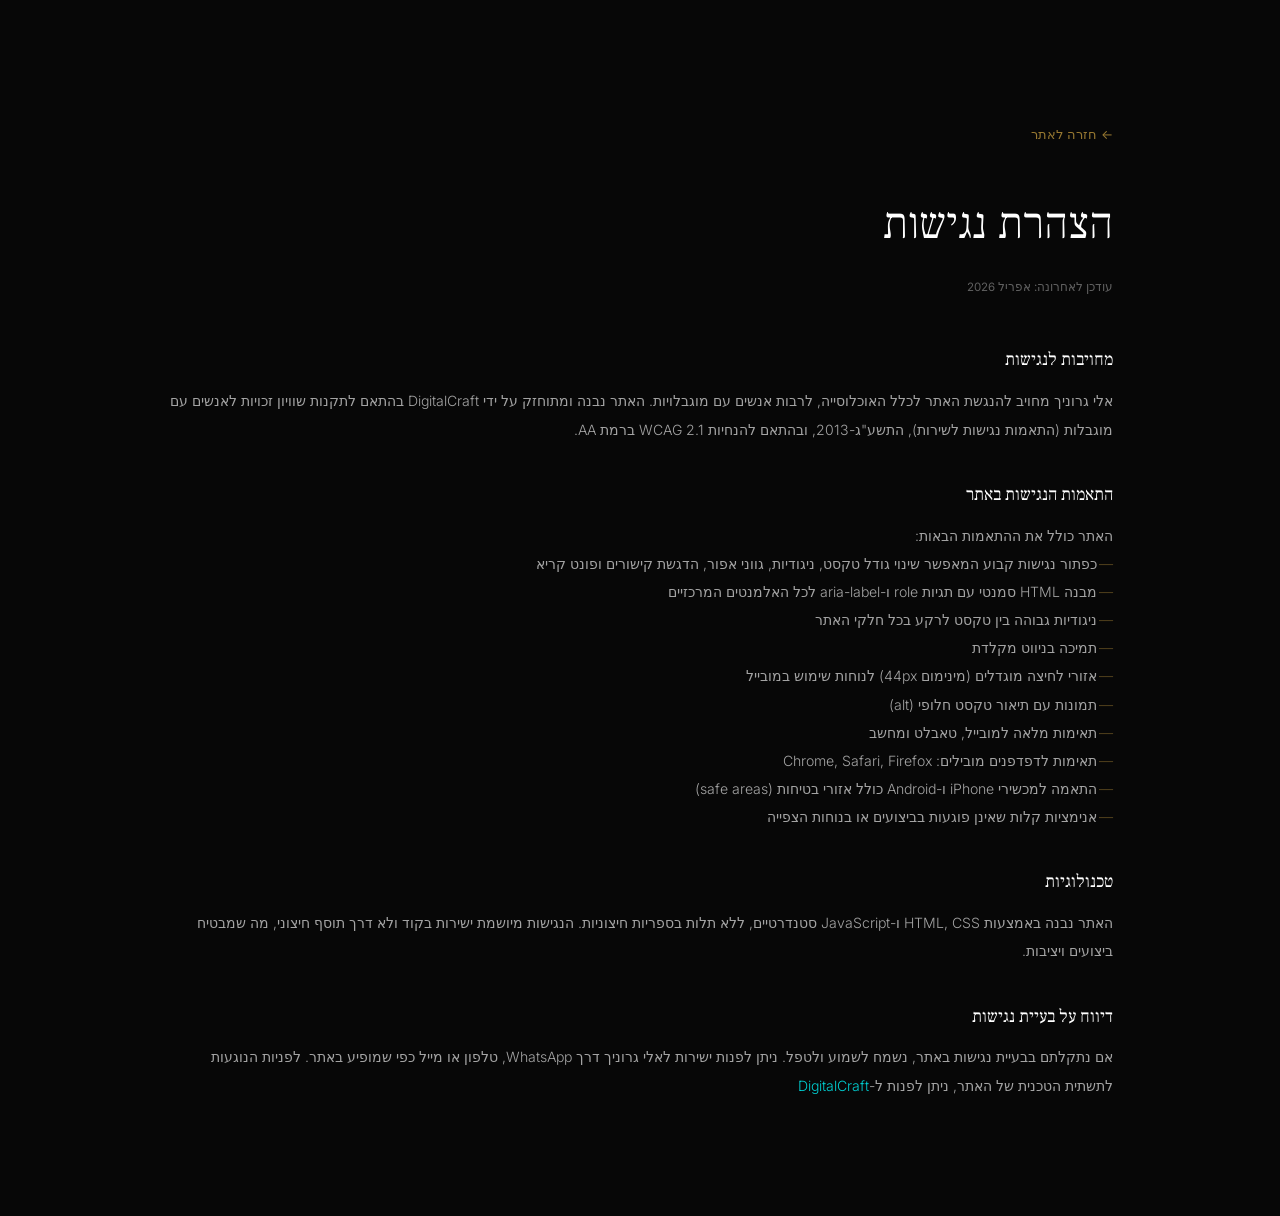
==== accessibility.html @ 63f9d9f8 "Initial deploy — Eli Gronich nutrition landing page Premium landing page with: - Hero, About, Transf" ====
<!DOCTYPE html>
<html lang="he" dir="rtl">
<head>
    <meta charset="UTF-8">
    <meta name="viewport" content="width=device-width, initial-scale=1.0, viewport-fit=cover">
    <title>הצהרת נגישות | אלי גרוניך</title>
    <link rel="preconnect" href="https://fonts.googleapis.com">
    <link rel="preconnect" href="https://fonts.gstatic.com" crossorigin>
    <link href="https://fonts.googleapis.com/css2?family=Frank+Ruhl+Libre:wght@300;400;500;700&family=Inter:wght@300;400;500;600&display=swap" rel="stylesheet">
    <link rel="stylesheet" href="style.css">
    <style>
        .legal-page { min-height: 100vh; padding: 120px 0 80px; }
        .legal-back { display: inline-flex; align-items: center; gap: 8px; font-size: 0.8rem; color: var(--accent); margin-bottom: 40px; transition: opacity 0.3s; opacity: 0.7; }
        .legal-back:hover { opacity: 1; }
        .legal-title { font-family: var(--font-hebrew); font-size: clamp(1.8rem, 4vw, 2.8rem); font-weight: 300; margin-bottom: 16px; }
        .legal-date { font-size: 0.72rem; color: var(--text-muted); margin-bottom: 48px; }
        .legal-section { margin-bottom: 36px; }
        .legal-section h2 { font-family: var(--font-hebrew); font-size: 1.1rem; font-weight: 400; color: var(--text); margin-bottom: 12px; }
        .legal-section p { font-size: 0.88rem; color: var(--text-secondary); line-height: 2; font-weight: 300; }
        .legal-section ul { list-style: none; padding: 0; }
        .legal-section li { font-size: 0.88rem; color: var(--text-secondary); line-height: 2; font-weight: 300; padding-right: 16px; position: relative; }
        .legal-section li::before { content: '—'; position: absolute; right: 0; color: var(--accent); opacity: 0.4; }
    </style>
</head>
<body>
    <div class="legal-page">
        <div class="container">
            <a href="index.html" class="legal-back">← חזרה לאתר</a>
            <h1 class="legal-title">הצהרת נגישות</h1>
            <p class="legal-date">עודכן לאחרונה: אפריל 2026</p>

            <div class="legal-section">
                <h2>מחויבות לנגישות</h2>
                <p>
                    אלי גרוניך מחויב להנגשת האתר לכלל האוכלוסייה, לרבות אנשים עם מוגבלויות.
                    האתר נבנה ומתוחזק על ידי DigitalCraft בהתאם לתקנות שוויון זכויות לאנשים
                    עם מוגבלות (התאמות נגישות לשירות), התשע"ג-2013,
                    ובהתאם להנחיות WCAG 2.1 ברמת AA.
                </p>
            </div>

            <div class="legal-section">
                <h2>התאמות הנגישות באתר</h2>
                <p>האתר כולל את ההתאמות הבאות:</p>
                <ul>
                    <li>כפתור נגישות קבוע המאפשר שינוי גודל טקסט, ניגודיות, גווני אפור, הדגשת קישורים ופונט קריא</li>
                    <li>מבנה HTML סמנטי עם תגיות role ו-aria-label לכל האלמנטים המרכזיים</li>
                    <li>ניגודיות גבוהה בין טקסט לרקע בכל חלקי האתר</li>
                    <li>תמיכה בניווט מקלדת</li>
                    <li>אזורי לחיצה מוגדלים (מינימום 44px) לנוחות שימוש במובייל</li>
                    <li>תמונות עם תיאור טקסט חלופי (alt)</li>
                    <li>תאימות מלאה למובייל, טאבלט ומחשב</li>
                    <li>תאימות לדפדפנים מובילים: Chrome, Safari, Firefox</li>
                    <li>התאמה למכשירי iPhone ו-Android כולל אזורי בטיחות (safe areas)</li>
                    <li>אנימציות קלות שאינן פוגעות בביצועים או בנוחות הצפייה</li>
                </ul>
            </div>

            <div class="legal-section">
                <h2>טכנולוגיות</h2>
                <p>
                    האתר נבנה באמצעות HTML, CSS ו-JavaScript סטנדרטיים,
                    ללא תלות בספריות חיצוניות. הנגישות מיושמת ישירות בקוד
                    ולא דרך תוסף חיצוני, מה שמבטיח ביצועים ויציבות.
                </p>
            </div>

            <div class="legal-section">
                <h2>דיווח על בעיית נגישות</h2>
                <p>
                    אם נתקלתם בבעיית נגישות באתר, נשמח לשמוע ולטפל.
                    ניתן לפנות ישירות לאלי גרוניך דרך WhatsApp, טלפון או מייל
                    כפי שמופיע באתר.
                    לפניות הנוגעות לתשתית הטכנית של האתר, ניתן לפנות ל-<a href="https://digitalcraft.co.il/" target="_blank" style="color: #00CED1;">DigitalCraft</a>
                </p>
            </div>
        </div>
    </div>
</body>
</html>
---- style.css ----
/* ============================================
   ELI GRONICH — Premium Visual System
   ============================================ */

*, *::before, *::after { margin: 0; padding: 0; box-sizing: border-box; }

:root {
    --bg-deep: #070707;
    --bg: #0D0D0D;
    --bg-elevated: #131313;
    --bg-card: #181818;
    --bg-warm: #110F0C;
    --bg-light: #161616;
    --text: #FFFFFF;
    --text-high: rgba(255,255,255,0.95);
    --text-secondary: #A3A3A3;
    --text-muted: #606060;
    --accent: #D4A843;
    --accent-light: #E4C16A;
    --border: rgba(194, 166, 110, 0.10);
    --border-subtle: rgba(255, 255, 255, 0.04);
    --glow-gold: rgba(194, 166, 110, 0.04);
    --glow-neutral: rgba(255, 255, 255, 0.015);
    --font-serif: 'Playfair Display', Georgia, serif;
    --font-sans: 'Inter', -apple-system, BlinkMacSystemFont, sans-serif;
    --font-hebrew: 'Frank Ruhl Libre', 'Playfair Display', serif;
    --ease: cubic-bezier(0.16, 1, 0.3, 1);
    --ease-smooth: cubic-bezier(0.45, 0, 0.15, 1);
}

html { scroll-behavior: smooth; -webkit-font-smoothing: antialiased; -moz-osx-font-smoothing: grayscale; }

body {
    font-family: var(--font-sans);
    background: var(--bg-deep);
    color: var(--text);
    line-height: 1.7;
    direction: rtl;
}

/* === GLOBAL FILM GRAIN === removed for Safari fixed-position compatibility */

::selection { background: var(--accent); color: var(--bg); }
a { color: inherit; text-decoration: none; }
img { max-width: 100%; display: block; }
button { border: none; background: none; cursor: pointer; font-family: inherit; color: inherit; }


/* ===================== PRELOADER ===================== */
.preloader { position: fixed; inset: 0; z-index: 9999; background: var(--bg-deep); display: flex; align-items: center; justify-content: center; transition: opacity 1s var(--ease), visibility 1s; }
.preloader.hidden { opacity: 0; visibility: hidden; pointer-events: none; }
.preloader-inner { display: flex; flex-direction: column; align-items: center; gap: 32px; }
.preloader-text { font-family: var(--font-serif); font-size: 1.6rem; color: var(--accent); letter-spacing: 0.4em; font-weight: 400; opacity: 0.8; }
.preloader-line { width: 40px; height: 1px; background: var(--accent); opacity: 0.5; animation: preloaderLine 1.8s var(--ease-smooth) infinite; }
@keyframes preloaderLine {
    0% { transform: scaleX(0); transform-origin: right; opacity: 0; }
    50% { transform: scaleX(1); opacity: 0.5; }
    100% { transform: scaleX(0); transform-origin: left; opacity: 0; }
}


/* ===================== LAYOUT ===================== */
.container { max-width: 1100px; margin: 0 auto; padding: 0 clamp(28px, 6vw, 90px); }


/* ===================== NAV ===================== */
.nav { position: fixed; top: 0; left: 0; right: 0; z-index: 10000; height: 88px; background: #090909; }
.nav.scrolled { height: 64px; box-shadow: 0 1px 0 var(--border-subtle); }
.nav-inner { max-width: 1100px; margin: 0 auto; padding: 0 clamp(28px, 6vw, 90px); height: 100%; display: flex; align-items: center; justify-content: space-between; }
.nav-logo { display: flex; align-items: center; gap: 14px; }
.logo-text { font-family: var(--font-serif); font-size: 1.4rem; font-weight: 400; color: var(--accent); letter-spacing: 0.3em; text-shadow: 0 0 16px rgba(194, 166, 110, 0.1); transition: text-shadow 0.5s var(--ease); }
.logo-text { position: relative; }
.logo-text::after { content: ''; position: absolute; bottom: -4px; right: 15%; width: 70%; height: 1px; background: var(--accent); opacity: 0; transform: scaleX(0); transition: opacity 0.8s var(--ease), transform 0.8s var(--ease); }
.nav-logo:hover .logo-text { text-shadow: 0 0 24px rgba(194, 166, 110, 0.18); }
.nav-logo:hover .logo-text::after { opacity: 0.25; transform: scaleX(1); }
.logo-divider { width: 1px; height: 20px; background: rgba(194, 166, 110, 0.25); }
.logo-sub { font-family: var(--font-hebrew); font-size: 0.82rem; color: var(--text); font-weight: 400; letter-spacing: 0.04em; }
.nav-links { display: flex; align-items: center; gap: 36px; }
.nav-link { font-size: 0.78rem; color: var(--text-secondary); transition: color 0.4s; position: relative; letter-spacing: 0.01em; }
.nav-link::after { content: ''; position: absolute; bottom: -5px; right: 0; width: 0; height: 1px; background: var(--accent); transition: width 0.5s var(--ease); }
.nav-link:hover { color: var(--text); }
.nav-link:hover::after { width: 100%; }
.nav-link-cta { color: var(--accent); border: 1px solid rgba(194, 166, 110, 0.3); padding: 9px 24px; transition: all 0.5s var(--ease); font-weight: 400; }
.nav-link-cta::after { display: none; }
.nav-link-cta:hover { background: var(--accent); color: var(--bg); border-color: var(--accent); }
.nav-toggle { display: none; flex-direction: column; gap: 7px; padding: 10px; }
.nav-toggle span { display: block; width: 20px; height: 1px; background: var(--text); transition: transform 0.5s var(--ease), opacity 0.4s; }
.nav-toggle.active span:first-child { transform: translateY(4px) rotate(45deg); }
.nav-toggle.active span:last-child { transform: translateY(-4px) rotate(-45deg); }


/* ===================== MOBILE MENU ===================== */
.mobile-menu { position: fixed; inset: 0; z-index: 999; background: rgba(9, 9, 9, 0.97); backdrop-filter: blur(40px); display: flex; align-items: center; justify-content: center; opacity: 0; visibility: hidden; transition: opacity 0.6s var(--ease), visibility 0.6s; }
.mobile-menu.active { opacity: 1; visibility: visible; }
.mobile-menu-inner { display: flex; flex-direction: column; align-items: center; gap: 36px; }
.mobile-link { font-family: var(--font-hebrew); font-size: 1.6rem; font-weight: 300; color: var(--text-secondary); transition: color 0.4s; }
.mobile-link:hover { color: var(--accent); }
.mobile-link-cta { color: var(--accent); }


/* ===================== HERO ===================== */
.hero {
    position: relative;
    min-height: 100vh;
    display: flex;
    flex-direction: column;
    align-items: center;
    justify-content: center;
    overflow: hidden;
    padding: 180px 28px 140px;
    background: var(--bg-deep);
}

.hero-bg { position: absolute; inset: 0; }

.hero-grain {
    position: absolute; inset: 0;
    background-image: url("data:image/svg+xml,%3Csvg viewBox='0 0 256 256' xmlns='http://www.w3.org/2000/svg'%3E%3Cfilter id='n'%3E%3CfeTurbulence type='fractalNoise' baseFrequency='0.85' numOctaves='4' stitchTiles='stitch'/%3E%3C/filter%3E%3Crect width='100%25' height='100%25' filter='url(%23n)' opacity='0.015'/%3E%3C/svg%3E");
    opacity: 0.4;
    pointer-events: none;
}

.hero-gradient {
    position: absolute; inset: 0;
    background:
        /* Primary directional light — top left */
        radial-gradient(ellipse 60% 50% at 25% -10%, rgba(255,255,255,0.045) 0%, transparent 65%),
        /* Warm accent center-top */
        radial-gradient(ellipse 45% 40% at 45% 5%, rgba(194, 166, 110, 0.06) 0%, transparent 65%),
        /* Subtle fill right */
        radial-gradient(ellipse 25% 40% at 90% 40%, rgba(255,255,255,0.012) 0%, transparent 50%),
        /* Bottom fade */
        linear-gradient(to bottom, transparent 65%, var(--bg) 100%);
}

.hero-content { position: relative; text-align: center; max-width: 720px; z-index: 2; }

.hero-text-glow {
    position: absolute;
    top: -5%;
    left: 50%;
    transform: translateX(-50%);
    width: 70%;
    height: 45%;
    background: radial-gradient(ellipse 100% 80% at 50% 40%, rgba(194, 166, 110, 0.05) 0%, transparent 65%);
    mix-blend-mode: screen;
    pointer-events: none;
    animation: heroGlowBreathe 10s ease-in-out infinite;
}

@keyframes heroGlowBreathe {
    0%, 100% { opacity: 1; transform: translateX(-50%) scale(1); }
    50% { opacity: 0.7; transform: translateX(-50%) scale(1.03); }
}

@media (hover: none), (pointer: coarse) {
    .hero-text-glow { opacity: 0.6; animation: none; }
}

.hero-eyebrow { display: flex; align-items: center; justify-content: center; gap: 18px; margin-bottom: 44px; font-size: 0.68rem; letter-spacing: 0.35em; color: var(--accent); font-weight: 400; opacity: 0.85; }
.eyebrow-line { width: 32px; height: 1px; background: var(--accent); opacity: 0.35; }

.hero-title { font-family: var(--font-hebrew); font-size: clamp(3.2rem, 9vw, 7.5rem); font-weight: 300; line-height: 1.12; margin-bottom: 44px; letter-spacing: -0.01em; }
.title-line { display: block; overflow: hidden; }
.title-accent { color: var(--accent); font-style: italic; font-weight: 400; position: relative; display: inline-block; font-size: 1.05em; text-shadow: 0 0 40px rgba(194, 166, 110, 0.08); }
.title-underline { position: absolute; bottom: 0.05em; right: 0; width: 100%; height: 1px; background: var(--accent); transform: scaleX(0); transform-origin: right; opacity: 0.18; transition: transform 1.4s var(--ease) 0.8s; }
.title-accent.visible .title-underline, [data-animate].visible .title-underline { transform: scaleX(1); }

.hero-subtitle { font-size: clamp(0.95rem, 1.8vw, 1.12rem); color: var(--text-secondary); line-height: 2; margin-top: 8px; margin-bottom: 64px; font-weight: 300; letter-spacing: 0.01em; }
.hero-actions { display: flex; align-items: center; justify-content: center; }


/* ===================== BUTTONS ===================== */
.btn {
    display: inline-flex;
    align-items: center;
    gap: 10px;
    font-size: 0.86rem;
    font-weight: 500;
    letter-spacing: 0.03em;
    padding: 18px 44px;
    border-radius: 2px;
    transition: all 0.5s var(--ease);
    position: relative;
    overflow: hidden;
}

.btn-primary {
    background: var(--accent);
    color: var(--bg);
    box-shadow:
        0 4px 20px rgba(194, 166, 110, 0.1),
        inset 0 1px 0 rgba(255,255,255,0.12);
    animation: btnBreathe 4s ease-in-out infinite;
}

.btn-primary::before {
    content: '';
    position: absolute;
    inset: 0;
    background: var(--accent-light);
    transform: translateX(100%);
    transition: transform 0.6s var(--ease);
}

.btn-primary:hover::before { transform: translateX(0); }
.btn-primary span, .btn-primary svg { position: relative; z-index: 1; }
.btn-primary:hover {
    box-shadow: 0 8px 36px rgba(194, 166, 110, 0.2), inset 0 1px 0 rgba(255,255,255,0.15);
    animation: none;
}

@keyframes btnBreathe {
    0%, 100% { box-shadow: 0 4px 20px rgba(194, 166, 110, 0.1), inset 0 1px 0 rgba(255,255,255,0.12); }
    50% { box-shadow: 0 4px 28px rgba(194, 166, 110, 0.18), inset 0 1px 0 rgba(255,255,255,0.15); }
}

.btn-large { padding: 22px 48px; font-size: 1.05rem; }
.btn-full { width: 100%; justify-content: center; }


/* ===================== HERO SCROLL ===================== */
.hero-scroll { position: absolute; bottom: 52px; left: 50%; transform: translateX(-50%); }
.scroll-line { width: 1px; height: 44px; background: linear-gradient(to bottom, rgba(194, 166, 110, 0.3), transparent); animation: scrollPulse 3s var(--ease-smooth) infinite; }
@keyframes scrollPulse { 0%, 100% { opacity: 0.4; transform: scaleY(1); } 50% { opacity: 0.1; transform: scaleY(0.5); } }


/* ===================== HERO COUNTER ===================== */
.hero-counter { position: absolute; bottom: 52px; left: 50%; transform: translateX(-50%); display: flex; align-items: center; gap: 40px; }
.counter-item { text-align: center; }
.counter-number { font-family: var(--font-serif); font-size: 1.6rem; font-weight: 400; color: var(--accent); opacity: 0.85; }
.counter-plus { font-family: var(--font-serif); font-size: 0.9rem; color: var(--accent); opacity: 0.85; }
.counter-label { display: block; font-size: 0.6rem; color: var(--text-muted); letter-spacing: 0.1em; margin-top: 6px; text-transform: uppercase; }
.counter-divider { width: 1px; height: 28px; background: rgba(255, 255, 255, 0.06); }


/* ===================== BRIDGE ===================== */
.section-bridge {
    display: flex;
    align-items: center;
    width: 100%;
    max-width: 800px;
    margin: -16px auto -16px;
    padding: 0 clamp(20px, 4vw, 60px);
    z-index: 2;
    position: relative;
}

.section-bridge::before {
    content: '';
    position: absolute;
    top: 50%;
    left: 50%;
    width: min(500px, 80%);
    height: 80px;
    transform: translate(-50%, -50%);
    background: radial-gradient(ellipse 100% 100% at 50% 50%, rgba(194, 166, 110, 0.06) 0%, transparent 70%);
    pointer-events: none;
}

.bridge-line-side {
    flex: 1;
    min-width: 20px;
    height: 1px;
    background: linear-gradient(to right, transparent, rgba(194, 166, 110, 0.5));
    box-shadow: 0 0 8px rgba(194, 166, 110, 0.06);
}

.bridge-line-side:last-child {
    background: linear-gradient(to left, transparent, rgba(194, 166, 110, 0.5));
}

.bridge-text {
    font-family: var(--font-hebrew);
    font-size: clamp(0.68rem, 2vw, 0.86rem);
    color: var(--accent);
    opacity: 0.8;
    font-weight: 400;
    letter-spacing: 0.04em;
    padding: 0 clamp(12px, 2vw, 24px);
    text-align: center;
    flex-shrink: 0;
}

.marquee-section { border: none; padding: 28px 0; overflow: hidden; background: transparent; position: relative; }
.marquee-track { display: flex; width: fit-content; animation: marquee 55s linear infinite; }
.marquee-content { display: flex; align-items: center; gap: 56px; padding-left: 56px; white-space: nowrap; font-family: var(--font-hebrew); font-size: 0.82rem; color: var(--text-muted); letter-spacing: 0.15em; font-weight: 300; }
.marquee-dot { width: 2px; height: 2px; border-radius: 50%; background: var(--accent); opacity: 0.25; flex-shrink: 0; }
@keyframes marquee { 0% { transform: translateX(0); } 100% { transform: translateX(-50%); } }


/* ===================== SECTIONS ===================== */
.section { padding: clamp(100px, 14vw, 200px) 0; position: relative; }
.section-header { margin-bottom: clamp(56px, 8vw, 100px); }
.section-header.center { text-align: center; }
.section-label { display: flex; align-items: center; justify-content: center; gap: 14px; font-size: 0.72rem; letter-spacing: 0.32em; color: var(--accent); font-weight: 400; margin-bottom: 24px; opacity: 0.8; }
.section-header.center .section-label { justify-content: center; }
.label-line { width: 40px; height: 1px; background: linear-gradient(to left, rgba(194, 166, 110, 0.5), transparent); opacity: 1; box-shadow: 0 0 8px rgba(194, 166, 110, 0.08); }
.label-line:first-child { background: linear-gradient(to right, rgba(194, 166, 110, 0.5), transparent); }
.section-title { font-family: var(--font-hebrew); font-size: clamp(2.2rem, 5vw, 3.8rem); font-weight: 300; line-height: 1.2; letter-spacing: -0.01em; }
.text-accent { color: var(--accent); }
.section-subtitle { font-size: 0.92rem; color: var(--text-secondary); margin-top: 16px; font-weight: 300; line-height: 1.9; }


/* ===================== ABOUT ===================== */
.about {
    background:
        radial-gradient(ellipse 45% 60% at 85% 45%, rgba(194, 166, 110, 0.035) 0%, transparent 65%),
        radial-gradient(ellipse 50% 50% at 50% 50%, rgba(255,255,255,0.015) 0%, transparent 60%),
        linear-gradient(180deg, var(--bg-deep) 0%, var(--bg-warm) 15%, var(--bg-warm) 60%, var(--bg-elevated) 100%);
    overflow: hidden;
    padding-top: clamp(60px, 8vw, 120px);
}

.watermark { position: absolute; top: 50%; left: -6%; transform: translateY(-50%); font-family: var(--font-serif); font-size: clamp(16rem, 26vw, 24rem); font-weight: 400; color: var(--accent); opacity: 0.008; letter-spacing: 0.1em; line-height: 1; pointer-events: none; user-select: none; will-change: transform; transition: none; }
.about-grid { display: grid; grid-template-columns: 0.85fr 1.15fr; gap: clamp(40px, 6vw, 80px); align-items: center; }

.about-image {
    position: relative;
    margin-top: -40px;
    margin-bottom: -60px;
}

.about-photo {
    width: 100%;
    display: block;
    filter: saturate(0.85) contrast(1.03) brightness(0.97);
    mask-image: linear-gradient(to bottom, black 0%, black 70%, transparent 100%);
    -webkit-mask-image: linear-gradient(to bottom, black 0%, black 70%, transparent 100%);
}

.about-photo-fade {
    position: absolute;
    inset: 0;
    pointer-events: none;
    background:
        linear-gradient(to left, transparent 60%, rgba(17, 15, 12, 0.6) 100%),
        radial-gradient(ellipse 90% 80% at 50% 40%, transparent 55%, rgba(17, 15, 12, 0.5) 100%);
}

.about-photo-glow {
    position: absolute;
    inset: 0;
    pointer-events: none;
    background: radial-gradient(ellipse 55% 45% at 50% 28%, rgba(255, 255, 255, 0.04) 0%, transparent 65%);
    mix-blend-mode: screen;
}
.about-lead { font-family: var(--font-hebrew); font-size: 1.18rem; line-height: 1.85; color: var(--text-high); margin-bottom: 24px; font-weight: 400; }
.about-text { color: var(--text-secondary); line-height: 2; margin-bottom: 44px; font-weight: 300; font-size: 0.92rem; }
.about-credentials { display: flex; flex-direction: column; gap: 16px; }
.credential { display: flex; align-items: center; gap: 14px; color: var(--text-secondary); font-size: 0.84rem; font-weight: 300; }
.credential svg { color: var(--accent); opacity: 0.7; flex-shrink: 0; }


/* ===================== TRANSFORMATIONS ===================== */
.transformations {
    background:
        radial-gradient(ellipse 50% 45% at 50% 0%, rgba(255,255,255,0.025) 0%, transparent 55%),
        linear-gradient(180deg, var(--bg-light) 0%, var(--bg-elevated) 100%);
}

.transformations-grid { display: grid; grid-template-columns: repeat(3, 1fr); gap: 0; max-width: 960px; margin: 0 auto; }
.transform-card { background: var(--bg); border: 1px solid rgba(194, 166, 110, 0.12); padding: clamp(28px, 3vw, 40px); display: flex; flex-direction: column; align-items: center; text-align: center; position: relative; clip-path: polygon(50% 0%, 100% 25%, 100% 75%, 50% 100%, 0% 75%, 0% 25%); aspect-ratio: 1 / 1.15; justify-content: center; margin: -20px 0; transition: background 0.6s var(--ease); }
.transform-card:first-child { margin-top: 0; }
.transform-card:last-child { margin-bottom: 0; }
.transform-card:hover { background: var(--bg-card); }
.transform-card--featured { background: var(--bg-card); }
.transform-person { display: flex; flex-direction: column; align-items: center; gap: 10px; margin-bottom: 16px; }
.transform-avatar { width: 38px; height: 38px; border: 1px solid rgba(194, 166, 110, 0.15); border-radius: 50%; background: var(--bg-elevated); display: flex; align-items: center; justify-content: center; font-family: var(--font-serif); font-size: 0.6rem; color: var(--accent); opacity: 0.8; flex-shrink: 0; }
.transform-identity { display: flex; flex-direction: column; align-items: center; }
.transform-name { font-size: 0.88rem; font-weight: 500; color: var(--text); line-height: 1.3; }
.transform-context { font-size: 0.68rem; color: var(--text-muted); font-weight: 300; margin-top: 2px; }
.transform-story { font-size: 0.78rem; color: var(--text-secondary); line-height: 1.85; font-weight: 300; margin-bottom: 8px; padding: 0 8px; }
.transform-result { display: flex; align-items: baseline; justify-content: center; gap: 6px; margin-bottom: 20px; }
.transform-number { font-family: var(--font-serif); font-size: 1.5rem; font-weight: 400; color: var(--accent); opacity: 0.8; line-height: 1; }
.transform-unit { font-size: 0.68rem; color: var(--accent); opacity: 0.45; font-weight: 300; }
.transform-duration { display: none; }


/* ===================== MY TRANSFORMATION ===================== */
.my-transform {
    background:
        radial-gradient(ellipse 50% 55% at 50% 50%, rgba(194, 166, 110, 0.025) 0%, transparent 60%),
        var(--bg-elevated);
}

.my-transform-scene {
    display: flex;
    justify-content: center;
    align-items: center;
    gap: 10px;
    margin: 0 auto;
    position: relative;
}

.my-transform-glow {
    position: absolute;
    inset: -15%;
    background: radial-gradient(ellipse 70% 60% at 50% 45%, rgba(255,255,255,0.02) 0%, transparent 60%);
    mix-blend-mode: screen;
    pointer-events: none;
}

.my-transform-img {
    position: relative;
    z-index: 1;
    width: clamp(130px, 14vw, 195px);
    height: clamp(175px, 19vw, 260px);
    flex-shrink: 0;
    border-radius: 10px;
    overflow: hidden;
    background: var(--bg-card);
    border: 1px solid rgba(194, 166, 110, 0.15);
    box-shadow: 0 4px 20px rgba(0,0,0,0.3);
}

.my-transform-img img {
    position: absolute;
    inset: 0;
    width: 100%;
    height: 100%;
    object-fit: cover;
    display: block;
}

.my-transform-fade {
    position: absolute;
    inset: 0;
    pointer-events: none;
    background: radial-gradient(ellipse 95% 90% at 50% 45%, transparent 55%, var(--bg-elevated) 100%);
}

.my-transform-before {}
.my-transform-after {}

.my-transform-tag {
    position: absolute;
    bottom: 14px;
    left: 50%;
    transform: translateX(-50%);
    z-index: 3;
    font-size: 0.52rem;
    letter-spacing: 0.22em;
    color: rgba(255,255,255,0.6);
    background: rgba(9, 9, 9, 0.35);
    backdrop-filter: blur(6px);
    padding: 3px 11px;
    border-radius: 4px;
    font-weight: 300;
}

.my-transform-stats {
    display: flex;
    justify-content: center;
    gap: clamp(28px, 5vw, 56px);
    margin-top: 36px;
}

.my-stat {
    display: flex;
    align-items: center;
    gap: 10px;
}

.my-stat-check {
    color: var(--accent);
    flex-shrink: 0;
    filter: drop-shadow(0 0 4px rgba(194, 166, 110, 0.25));
}

.my-stat-text {
    font-size: 0.9rem;
    color: var(--text-secondary);
    font-weight: 300;
}

.my-stat-text strong {
    color: var(--text);
    font-weight: 500;
}

@media (max-width: 480px) {
    .my-transform-img {
        width: clamp(110px, 35vw, 140px);
        height: clamp(150px, 47vw, 190px);
    }
    .my-transform-stats {
        flex-direction: column;
        align-items: center;
        gap: 14px;
    }
}


/* ===================== BEFORE & AFTER ===================== */
.before-after {
    background: var(--bg);
}

/* --- Train Marquee --- */
.ba-train-wrap {
    overflow: hidden;
    width: 100%;
    padding: 20px 0;
    direction: ltr;
}

.ba-train {
    display: flex;
    gap: clamp(24px, 3vw, 40px);
    width: max-content;
    animation: baTrainScroll 70s linear infinite;
    will-change: transform;
}

@media (hover: hover) {
    .ba-train-wrap:hover .ba-train { animation-play-state: paused; }
}

@keyframes baTrainScroll {
    0% { transform: translateX(0); }
    100% { transform: translateX(-50%); }
}

.ba-train-card {
    flex-shrink: 0;
    display: flex;
    flex-direction: column;
    align-items: center;
    gap: 14px;
    transition: transform 0.6s var(--ease), filter 0.6s;
}

@media (hover: hover) {
    .ba-train-card:hover { transform: scale(1.015); }
    .ba-train-card:hover .ba-train-img { border-color: rgba(194, 166, 110, 0.25); box-shadow: 0 8px 28px rgba(0,0,0,0.4), 0 0 10px rgba(194, 166, 110, 0.03); }
}

.ba-train-images { display: flex; gap: 10px; }

.ba-train-img {
    position: relative;
    width: clamp(130px, 14vw, 195px);
    height: clamp(175px, 19vw, 260px);
    border-radius: 10px;
    overflow: hidden;
    background: var(--bg-card);
    border: 1px solid rgba(194, 166, 110, 0.15);
    box-shadow: 0 4px 20px rgba(0,0,0,0.3);
    transition: border-color 0.5s, box-shadow 0.5s;
}


.ba-train-img img { position: absolute; inset: 0; width: 100%; height: 100%; object-fit: cover; }

.ba-tag { position: absolute; bottom: 8px; left: 50%; transform: translateX(-50%); font-size: 0.5rem; letter-spacing: 0.18em; color: rgba(255,255,255,0.85); background: rgba(9, 9, 9, 0.6); backdrop-filter: blur(6px); padding: 3px 10px; font-weight: 400; border-radius: 6px; white-space: nowrap; }

.ba-train-label { font-size: 0.75rem; font-weight: 400; color: var(--accent); opacity: 0.7; text-align: center; white-space: nowrap; }

.ba-gold { color: var(--accent); font-weight: 500; }

@media (hover: none) {
    .ba-train { animation-play-state: running !important; }
    .ba-train-card:hover { transform: none; }
}

@media (max-width: 480px) {
    .ba-train-img { width: 105px; height: 140px; }
    .ba-train { gap: 16px; animation-duration: 45s; }
    .ba-train-label { font-size: 0.65rem; }
}


/* ===================== VIDEOS ===================== */
.videos {
    background:
        radial-gradient(ellipse 50% 45% at 50% 20%, rgba(255,255,255,0.012) 0%, transparent 55%),
        var(--bg);
}

.video-grid {
    display: flex;
    flex-direction: column;
    align-items: center;
    gap: 14px;
    max-width: 700px;
    margin: 0 auto;
}

.video-row {
    display: flex;
    justify-content: center;
    gap: 14px;
}

.video-card {
    width: clamp(140px, 18vw, 200px);
    border-radius: 8px;
    overflow: hidden;
    transition: transform 0.5s var(--ease);
    flex-shrink: 0;
}

@media (hover: hover) { .video-card:hover { transform: scale(1.02); } }

.video-wrap {
    position: relative;
    aspect-ratio: 9/16;
    background: var(--bg-card);
    cursor: pointer;
    overflow: hidden;
    border-radius: 8px;
    border: 1px solid rgba(194, 166, 110, 0.12);
    box-shadow: 0 4px 16px rgba(0,0,0,0.25);
    transition: border-color 0.5s, box-shadow 0.5s;
}

@media (hover: hover) {
    .video-wrap:hover { border-color: rgba(194, 166, 110, 0.22); box-shadow: 0 6px 24px rgba(0,0,0,0.35); }
}

.video-wrap video {
    position: absolute;
    inset: 0;
    width: 100%;
    height: 100%;
    object-fit: cover;
    display: block;
    background: var(--bg-card);
}

.video-wrap video::-webkit-media-controls { display: none; }

.video-overlay {
    position: absolute;
    inset: 0;
    display: flex;
    align-items: center;
    justify-content: center;
    background: rgba(9, 9, 9, 0.35);
    cursor: pointer;
    z-index: 2;
    transition: background 0.4s;
}

.video-overlay:hover { background: rgba(9, 9, 9, 0.2); }

.video-play {
    color: rgba(255,255,255,0.7);
    filter: drop-shadow(0 1px 4px rgba(0,0,0,0.3));
    transition: transform 0.4s var(--ease), color 0.4s;
}

.video-overlay:hover .video-play {
    transform: scale(1.06);
    color: var(--accent);
}

@media (max-width: 480px) {
    .video-card { width: clamp(90px, 26vw, 120px); }
    .video-grid { gap: 10px; }
    .video-row { gap: 10px; }
}

@media (hover: none) {
    .video-card:hover { transform: none; }
    .video-play { color: var(--accent); }
}


/* ===================== VIDEO MODAL ===================== */
.video-modal {
    position: fixed;
    inset: 0;
    z-index: 9990;
    display: flex;
    align-items: center;
    justify-content: center;
    opacity: 0;
    visibility: hidden;
    transition: opacity 0.4s var(--ease), visibility 0.4s;
}

.video-modal.open { opacity: 1; visibility: visible; }

.video-modal-bg {
    position: absolute;
    inset: 0;
    background: rgba(0, 0, 0, 0.92);
    cursor: pointer;
}

.video-modal-content {
    position: relative;
    width: 75vw;
    max-width: 360px;
    max-height: 80vh;
    z-index: 1;
}

.video-modal-content video {
    width: 100%;
    max-height: 75vh;
    border-radius: 10px;
    background: #000;
    display: block;
}

.video-modal-close {
    position: absolute;
    top: -48px;
    left: 50%;
    transform: translateX(-50%);
    width: 44px;
    height: 44px;
    border-radius: 50%;
    background: rgba(255,255,255,0.12);
    color: #fff;
    font-size: 1.6rem;
    display: flex;
    align-items: center;
    justify-content: center;
    cursor: pointer;
    transition: background 0.3s;
    border: 1px solid rgba(255,255,255,0.15);
}

.video-modal-close:hover { background: rgba(255,255,255,0.25); }

@media (max-width: 480px) {
    .video-modal-content { width: 85vw; max-width: 300px; }
    .video-modal-close { width: 48px; height: 48px; font-size: 1.8rem; top: -56px; }
}

body.modal-open { overflow: hidden; }


/* ===================== PHILOSOPHY ===================== */
.philosophy {
    background:
        radial-gradient(ellipse 35% 45% at 75% 65%, rgba(255,255,255,0.02) 0%, transparent 55%),
        var(--bg-deep);
}

.philosophy-grid { display: grid; grid-template-columns: repeat(3, 1fr); gap: clamp(20px, 3vw, 40px); }
.philosophy-card { background: rgba(255,255,255,0.015); padding: clamp(36px, 4vw, 60px); transition: background 0.6s var(--ease), border-color 0.6s; border: 1px solid rgba(255,255,255,0.03); }
.philosophy-card:hover { background: rgba(255,255,255,0.025); border-color: rgba(255,255,255,0.06); }
.card-number { font-family: var(--font-serif); font-size: 1rem; color: var(--accent); opacity: 0.3; font-weight: 400; letter-spacing: 0.1em; margin-bottom: 28px; }
.card-line { width: 32px; height: 1px; background: linear-gradient(to left, var(--accent), var(--accent-light)); margin-bottom: 28px; opacity: 0.45; box-shadow: 0 0 8px rgba(194, 166, 110, 0.08); transition: width 0.6s var(--ease), opacity 0.6s, box-shadow 0.6s; }
.philosophy-card:hover .card-line { width: 48px; opacity: 0.7; box-shadow: 0 0 12px rgba(194, 166, 110, 0.12); }
.card-title { font-family: var(--font-hebrew); font-size: 1.25rem; font-weight: 400; margin-bottom: 18px; color: var(--text-high); line-height: 1.3; }
.card-text { color: var(--text-secondary); font-size: 0.85rem; line-height: 1.95; font-weight: 300; }


/* ===================== SERVICES ===================== */
.services {
    background:
        radial-gradient(ellipse 40% 45% at 20% 85%, rgba(255,255,255,0.025) 0%, transparent 55%),
        linear-gradient(180deg, var(--bg-elevated) 0%, var(--bg) 100%);
}

.services-list { display: flex; flex-direction: column; }
.service-item { border-top: 1px solid rgba(194, 166, 110, 0.08); transition: background 0.5s var(--ease); }
.service-item:last-child { border-bottom: 1px solid rgba(194, 166, 110, 0.08); }
.service-item:hover { background: rgba(255,255,255,0.015); }
.service-inner { display: grid; grid-template-columns: auto 1fr auto; align-items: center; gap: 44px; padding: 40px 0; }
.service-top { display: flex; align-items: center; gap: 24px; min-width: 260px; }
.service-index { font-family: var(--font-serif); font-size: 0.9rem; color: var(--accent); opacity: 0.65; letter-spacing: 0.08em; font-weight: 400; }
.service-title { font-family: var(--font-hebrew); font-size: 1.25rem; font-weight: 400; color: var(--text); }
.service-desc { color: var(--text-secondary); font-size: 0.84rem; line-height: 1.85; font-weight: 300; max-width: 440px; }
.service-arrow { color: var(--accent); opacity: 0; transform: translateX(8px); transition: opacity 0.45s, transform 0.45s var(--ease); }
.service-item:hover .service-arrow { opacity: 0.6; transform: translateX(0); }


/* ===================== TESTIMONIALS ===================== */
.results {
    background:
        radial-gradient(ellipse 55% 50% at 50% 25%, rgba(194, 166, 110, 0.03) 0%, transparent 60%),
        linear-gradient(180deg, var(--bg-light) 0%, var(--bg-elevated) 100%);
}

.testimonials-grid { display: grid; grid-template-columns: repeat(3, 1fr); gap: clamp(16px, 2.5vw, 24px); align-items: stretch; max-width: 960px; margin: 0 auto; }
.testimonial-card { background: rgba(255,255,255,0.02); padding: clamp(32px, 3.5vw, 44px) clamp(24px, 2.5vw, 36px); border: 2px solid rgba(194, 166, 110, 0.25); border-radius: 16px; display: flex; flex-direction: column; justify-content: space-between; position: relative; box-shadow: 0 0 24px rgba(194, 166, 110, 0.05); }
.testimonial-card:hover { transform: translateY(-3px); box-shadow: 0 0 32px rgba(194, 166, 110, 0.08); }
.testimonial-card:nth-child(2) { margin-top: 0; }
.testimonial-featured { border-color: rgba(194, 166, 110, 0.3); background: rgba(255,255,255,0.03); }
.testimonial-quote { font-family: var(--font-serif); font-size: 1.8rem; color: var(--accent); line-height: 1; margin-bottom: 14px; opacity: 0.25; font-style: italic; text-align: center; }
.testimonial-text { color: var(--text-high); font-size: 0.86rem; line-height: 1.9; margin-bottom: auto; padding-bottom: 20px; font-weight: 300; text-align: center; opacity: 0.85; }
.testimonial-author { display: flex; flex-direction: column; align-items: center; gap: 8px; padding-top: 16px; }
.author-avatar { width: 40px; height: 40px; background: rgba(194, 166, 110, 0.1); color: var(--accent); border: 1px solid rgba(194, 166, 110, 0.2); border-radius: 50%; display: flex; align-items: center; justify-content: center; font-size: 0.68rem; font-family: var(--font-serif); font-weight: 500; letter-spacing: 0.04em; }
.author-info { display: flex; flex-direction: column; align-items: center; }
.author-name { font-size: 0.82rem; font-weight: 600; color: var(--text); }
.author-detail { font-size: 0.64rem; color: var(--text-muted); margin-top: 2px; }


/* ===================== CTA ===================== */
.cta-section {
    position: relative;
    text-align: center;
    overflow: hidden;
    padding: clamp(120px, 16vw, 240px) 0;
    background: var(--bg-deep);
}

.cta-bg { position: absolute; inset: 0; }
.cta-gradient { position: absolute; inset: 0; background: radial-gradient(ellipse 45% 55% at 50% 50%, rgba(194, 166, 110, 0.055) 0%, transparent 60%); }
.cta-glow { position: absolute; top: 50%; left: 50%; transform: translate(-50%, -50%); width: 800px; height: 800px; border-radius: 50%; background: radial-gradient(circle, rgba(255,255,255,0.02) 0%, transparent 45%); pointer-events: none; animation: ctaBreathe 12s ease-in-out infinite; }
@keyframes ctaBreathe { 0%, 100% { opacity: 1; transform: translate(-50%, -50%) scale(1); } 50% { opacity: 0.5; transform: translate(-50%, -50%) scale(1.1); } }

.cta-content { position: relative; }
.cta-title { font-family: var(--font-hebrew); font-size: clamp(2.4rem, 5vw, 4.2rem); font-weight: 300; line-height: 1.2; margin-bottom: 28px; }
.cta-text { color: var(--text-secondary); font-size: 1rem; margin-bottom: 52px; font-weight: 300; letter-spacing: 0.01em; }


/* ===================== CONTACT ===================== */
.contact {
    background:
        radial-gradient(ellipse 40% 45% at 65% 25%, rgba(255,255,255,0.02) 0%, transparent 55%),
        linear-gradient(180deg, var(--bg) 0%, var(--bg-deep) 100%);
}

.contact-center {
    text-align: center;
    max-width: 600px;
    margin: 0 auto;
}

.contact-glow {
    position: absolute;
    top: 30%;
    left: 50%;
    transform: translateX(-50%);
    width: 500px;
    height: 300px;
    background: radial-gradient(ellipse 100% 100% at 50% 50%, rgba(194, 166, 110, 0.04) 0%, transparent 70%);
    pointer-events: none;
}

.contact-title {
    font-size: clamp(2.4rem, 5.5vw, 4.2rem);
}

.contact-subtitle {
    font-size: 0.95rem;
    color: var(--text-secondary);
    font-weight: 300;
    line-height: 1.9;
    margin-top: 20px;
}

.contact-choose {
    font-size: 0.82rem;
    color: var(--text-muted);
    font-weight: 300;
    letter-spacing: 0.03em;
    margin-top: 48px;
    margin-bottom: 0;
}

/* --- Contact CTAs --- */
.contact-actions {
    display: flex;
    justify-content: center;
    gap: 20px;
    margin-top: 24px;
    flex-wrap: wrap;
}

.contact-cta {
    display: inline-flex;
    align-items: center;
    gap: 12px;
    padding: 20px 36px;
    font-size: 1rem;
    font-weight: 500;
    letter-spacing: 0.02em;
    border-radius: 2px;
    transition: all 0.5s var(--ease);
    position: relative;
    overflow: hidden;
}

.contact-cta--wa {
    background: var(--accent);
    color: var(--bg);
    box-shadow: 0 4px 24px rgba(194, 166, 110, 0.12), inset 0 1px 0 rgba(255,255,255,0.1);
    animation: ctaBtnBreathe 4s ease-in-out infinite;
}

.contact-cta--wa::before {
    content: '';
    position: absolute;
    inset: 0;
    background: var(--accent-light);
    transform: translateX(100%);
    transition: transform 0.6s var(--ease);
}

.contact-cta--wa:hover::before { transform: translateX(0); }
.contact-cta--wa span, .contact-cta--wa svg { position: relative; z-index: 1; }
.contact-cta--wa:hover { box-shadow: 0 8px 36px rgba(194, 166, 110, 0.2); animation: none; }

@keyframes ctaBtnBreathe {
    0%, 100% { box-shadow: 0 4px 24px rgba(194, 166, 110, 0.12), inset 0 1px 0 rgba(255,255,255,0.1); }
    50% { box-shadow: 0 4px 32px rgba(194, 166, 110, 0.2), inset 0 1px 0 rgba(255,255,255,0.12); }
}

.contact-cta--ig {
    background: transparent;
    color: var(--text);
    border: 1px solid rgba(255,255,255,0.1);
}

.contact-cta--ig:hover {
    border-color: rgba(255,255,255,0.2);
    background: rgba(255,255,255,0.03);
}

@media (max-width: 480px) {
    .contact-actions { flex-direction: column; align-items: center; }
    .contact-cta { width: 100%; max-width: 340px; justify-content: center; }
}


/* ===================== FOOTER ===================== */
.footer { border-top: 1px solid rgba(255,255,255,0.03); padding: 36px 0; background: var(--bg-deep); }
.footer-inner { display: flex; align-items: center; justify-content: space-between; }
.footer-brand { display: flex; align-items: center; gap: 14px; }
.footer-logo { font-family: var(--font-serif); font-size: 1rem; color: var(--accent); letter-spacing: 0.18em; opacity: 0.7; }
.footer-name { font-size: 0.72rem; color: var(--text-muted); font-weight: 300; }
.footer-social { display: flex; gap: 16px; }
.footer-icon { display: flex; align-items: center; justify-content: center; width: 32px; height: 32px; border: 1px solid rgba(255,255,255,0.06); border-radius: 50%; color: var(--text-muted); transition: all 0.4s var(--ease); }
.footer-icon:hover { color: var(--accent); border-color: rgba(194, 166, 110, 0.2); }
.footer-copy { font-size: 0.68rem; color: var(--text-muted); font-weight: 300; }

.footer-bottom { display: flex; align-items: center; justify-content: center; gap: 14px; margin-top: 20px; padding-top: 20px; border-top: 1px solid rgba(255,255,255,0.03); flex-wrap: wrap; }
.footer-bottom a { font-size: 0.65rem; color: var(--text-muted); font-weight: 300; transition: color 0.3s; }
.footer-bottom a:hover { color: var(--text-secondary); }
.footer-bottom-dot { width: 2px; height: 2px; border-radius: 50%; background: rgba(255,255,255,0.1); flex-shrink: 0; }
.footer-credit { font-size: 0.65rem; color: var(--text-muted); font-weight: 300; }
.footer-dc { color: #00CED1; font-weight: 500; letter-spacing: 0.06em; text-shadow: 0 0 12px rgba(0, 206, 209, 0.2); transition: all 0.5s var(--ease); animation: dcGlow 5s ease-in-out infinite; }
.footer-dc:hover { color: #40E0D0; text-shadow: 0 0 22px rgba(0, 206, 209, 0.4); }

@keyframes dcGlow {
    0%, 100% { text-shadow: 0 0 12px rgba(0, 206, 209, 0.2); }
    50% { text-shadow: 0 0 20px rgba(0, 206, 209, 0.35); }
}


/* ===================== WHATSAPP ===================== */
/* ===================== ACCESSIBILITY ===================== */
.a11y-widget { position: fixed; bottom: 32px; right: 32px; z-index: 950; filter: none !important; }
.a11y-toggle { width: 44px; height: 44px; border-radius: 50%; background: var(--bg-card); border: 1px solid rgba(255,255,255,0.08); color: var(--text-secondary); display: flex; align-items: center; justify-content: center; cursor: pointer; transition: all 0.4s var(--ease); box-shadow: 0 4px 16px rgba(0,0,0,0.3); }
.a11y-toggle:hover { border-color: rgba(194, 166, 110, 0.25); color: var(--accent); }

.a11y-panel { position: absolute; bottom: 56px; right: 0; width: 260px; background: var(--bg-card); border: 1px solid rgba(255,255,255,0.08); border-radius: 12px; padding: 20px; opacity: 0; visibility: hidden; transform: translateY(10px); transition: all 0.4s var(--ease); box-shadow: 0 12px 40px rgba(0,0,0,0.4); }
.a11y-panel.open { opacity: 1; visibility: visible; transform: translateY(0); }

.a11y-header { display: flex; align-items: center; justify-content: space-between; margin-bottom: 16px; font-size: 0.88rem; font-weight: 500; color: var(--text); }
.a11y-close { font-size: 1.2rem; color: var(--text-muted); cursor: pointer; width: 28px; height: 28px; display: flex; align-items: center; justify-content: center; border-radius: 50%; transition: color 0.3s; }
.a11y-close:hover { color: var(--text); }

.a11y-options { display: flex; flex-direction: column; gap: 8px; }
.a11y-btn { padding: 10px 14px; font-size: 0.78rem; font-weight: 400; color: var(--text-secondary); background: rgba(255,255,255,0.03); border: 1px solid rgba(255,255,255,0.05); border-radius: 8px; text-align: right; cursor: pointer; transition: all 0.3s var(--ease); font-family: var(--font-sans); }
.a11y-btn:hover { background: rgba(255,255,255,0.06); color: var(--text); border-color: rgba(194, 166, 110, 0.15); }
.a11y-btn.active { background: rgba(194, 166, 110, 0.1); border-color: rgba(194, 166, 110, 0.25); color: var(--accent); }

.a11y-footer { font-size: 0.6rem; color: var(--text-muted); margin-top: 14px; line-height: 1.5; text-align: center; }

/* A11y states */
body.a11y-contrast > *:not(.a11y-widget) { filter: contrast(1.4); }
body.a11y-grayscale > *:not(.a11y-widget) { filter: grayscale(1); }
body.a11y-links a { text-decoration: underline !important; outline: 1px solid var(--accent) !important; }
body.a11y-readable { font-family: Arial, Helvetica, sans-serif !important; }
body.a11y-readable * { font-family: inherit !important; }

.whatsapp-float { position: fixed; bottom: 32px; left: 32px; width: 48px; height: 48px; background: #25D366; border-radius: 50%; display: flex; align-items: center; justify-content: center; color: white; z-index: 900; transition: transform 0.4s var(--ease), box-shadow 0.4s; box-shadow: 0 4px 20px rgba(37, 211, 102, 0.2); }
.whatsapp-float:hover { transform: scale(1.06); box-shadow: 0 6px 28px rgba(37, 211, 102, 0.28); }


/* ===================== SECTION DIVIDER ===================== */
.section-divider { display: flex; justify-content: center; padding: 0; }
.section-divider-line { width: 1px; height: 80px; background: linear-gradient(to bottom, transparent, var(--accent-light), var(--accent), var(--accent-light), transparent); opacity: 0; transform: scaleY(0); box-shadow: 0 0 8px rgba(194, 166, 110, 0.06); transition: opacity 1.4s var(--ease), transform 1.4s var(--ease); }
.section-divider-line.revealed { opacity: 0.22; transform: scaleY(1); }


/* ===================== GOLD LINE REVEAL ===================== */
.card-line, .label-line { transform: scaleX(0); transform-origin: right; transition: transform 0.8s var(--ease), width 0.6s var(--ease), opacity 0.6s; }
.card-line.revealed, .label-line.revealed { transform: scaleX(1); }


/* ===================== ANIMATIONS ===================== */
[data-animate] { opacity: 0; transform: translateY(20px); transition: opacity 1.2s var(--ease), transform 1.2s var(--ease); }
[data-animate="fade-right"] { transform: translateX(20px); }
[data-animate].visible { opacity: 1; transform: translate(0); }


/* ===================== TOUCH ACTIVE STATE (scroll reveal) ===================== */
.testimonial-card.touch-active { border-color: rgba(194, 166, 110, 0.25); box-shadow: 0 0 24px rgba(194, 166, 110, 0.05); }
.philosophy-card.touch-active { background: rgba(255,255,255,0.025); border-color: rgba(255,255,255,0.06); }
.philosophy-card.touch-active .card-line { width: 40px; opacity: 0.5; }
.service-item.touch-active { background: rgba(255,255,255,0.015); }


/* ===================== TOUCH / MOBILE — HOVER FALLBACKS ===================== */
@media (hover: none), (pointer: coarse) {
    /* Show all hover states permanently on touch devices */
    .testimonial-card { border-color: rgba(194, 166, 110, 0.25); }
    .testimonial-featured { border-color: rgba(194, 166, 110, 0.3); }
    .philosophy-card { background: rgba(255,255,255,0.02); border-color: rgba(255,255,255,0.05); }
    .philosophy-card .card-line { width: 40px; opacity: 0.5; }
    .service-item { background: rgba(255,255,255,0.01); }
    .transform-card { background: var(--bg-card); }
    .contact-ig-link { border-color: rgba(194, 166, 110, 0.15); }
    .footer-icon { border-color: rgba(255,255,255,0.08); }

    /* Disable heavy animations for performance */
    .btn-primary { animation: none; }
    body::after { opacity: 0.15; }

    /* Tap targets — minimum 44px */
    .nav-toggle { min-width: 44px; min-height: 44px; }
    .a11y-toggle { width: 48px; height: 48px; }
    .whatsapp-float { width: 52px; height: 52px; }
    .mobile-link { padding: 8px 0; }
}

/* ===================== SAFARI / WEBKIT FIXES ===================== */
@supports (-webkit-touch-callout: none) {
    /* iOS safe area */
    .hero { padding-bottom: max(120px, env(safe-area-inset-bottom)); }
    .whatsapp-float { bottom: max(32px, env(safe-area-inset-bottom, 32px)); left: max(32px, env(safe-area-inset-left, 32px)); }
    .a11y-widget { bottom: max(32px, env(safe-area-inset-bottom, 32px)); right: max(32px, env(safe-area-inset-right, 32px)); }
    .footer { padding-bottom: max(36px, env(safe-area-inset-bottom)); }

    /* Safari backdrop-filter fix */
    .nav.scrolled { -webkit-backdrop-filter: saturate(180%) blur(20px); }
}


/* ===================== RESPONSIVE ===================== */

/* --- Tablet --- */
@media (max-width: 1024px) {
    .philosophy-grid { grid-template-columns: 1fr; gap: 12px; }
    .testimonials-grid { grid-template-columns: 1fr; max-width: 420px; margin: 0 auto; gap: 16px; }
    .testimonial-card { aspect-ratio: auto; }
    .service-inner { grid-template-columns: 1fr; gap: 12px; }
    .service-top { min-width: auto; }
    .service-arrow { display: none; }
    .about-grid { grid-template-columns: 1fr; gap: 48px; }
    .about-image { max-width: 360px; margin: 0 auto -30px; }
}

/* --- Mobile --- */
@media (max-width: 768px) {
    .nav-links { display: none; }
    .nav-toggle { display: flex; }
    .nav { height: 80px; }
    .nav.scrolled { height: 66px; }

    .hero { padding: 120px 20px 48px; min-height: auto; min-height: 100svh; }
    .hero-scroll { display: none; }
    .hero-counter { position: relative; bottom: auto; left: auto; transform: none; justify-content: center; margin-top: 48px; gap: 24px; }
    .hero-eyebrow { margin-bottom: 32px; font-size: 0.62rem; }

    .about-image { max-width: 300px; margin: 0 auto -20px; }
    .about-grid { gap: 40px; }
    .about-lead { font-size: 1.05rem; }
    .about-text { font-size: 0.88rem; }

    .section { padding: clamp(72px, 12vw, 140px) 0; }
    .section-header { margin-bottom: clamp(40px, 6vw, 64px); }

    .transformations-grid { grid-template-columns: repeat(3, 1fr); gap: 0; max-width: 100%; }
    .transform-story { font-size: 0.68rem; padding: 0 2px; line-height: 1.7; }
    .transform-name { font-size: 0.78rem; }
    .transform-context { font-size: 0.6rem; }
    .transform-number { font-size: 1.2rem; }


    .footer-inner { flex-direction: column; gap: 16px; text-align: center; }
    .footer-social { justify-content: center; }

    .contact-actions { margin-top: 40px; }
    .contact-meta { margin-top: 48px; }


    .cta-section { padding: clamp(80px, 14vw, 160px) 0; }
    .cta-title { font-size: clamp(2rem, 6vw, 3rem); }
}

/* --- Small Mobile --- */
@media (max-width: 560px) {
    .transformations-grid { grid-template-columns: 1fr; max-width: 260px; margin: 0 auto; }
    .transform-card { margin: -20px 0; }
    .transform-story { font-size: 0.72rem; padding: 0 6px; }

}

/* --- Extra Small --- */
@media (max-width: 480px) {
    .hero-title { font-size: clamp(2.2rem, 11vw, 3.4rem); }
    .hero-subtitle { font-size: 0.88rem; margin-bottom: 40px; }

    .btn { padding: 16px 32px; font-size: 0.84rem; min-height: 52px; }
    .btn-large { padding: 18px 40px; }

    .counter-number { font-size: 1.2rem; }
    .counter-label { font-size: 0.55rem; }
    .counter-divider { height: 20px; }


    .section-title { font-size: clamp(1.8rem, 7vw, 2.8rem); }
    .contact-title { font-size: clamp(2rem, 8vw, 3rem); }

    .contact-meta { flex-direction: column; gap: 10px; }
    .contact-meta-dot { display: none; }

    .a11y-panel { width: 240px; right: -8px; }

    .whatsapp-float { bottom: 20px; left: 20px; }
    .a11y-widget { bottom: 20px; right: 20px; }

    .testimonial-card { padding: 24px 20px; }
    .testimonial-text { font-size: 0.82rem; }
    .testimonial-quote { font-size: 1.4rem; }
}

/* --- Prevent horizontal scroll globally --- */
html, body { max-width: 100vw; overflow-x: hidden; }
.hero, .section, .marquee-section, .footer { max-width: 100vw; overflow-x: hidden; }
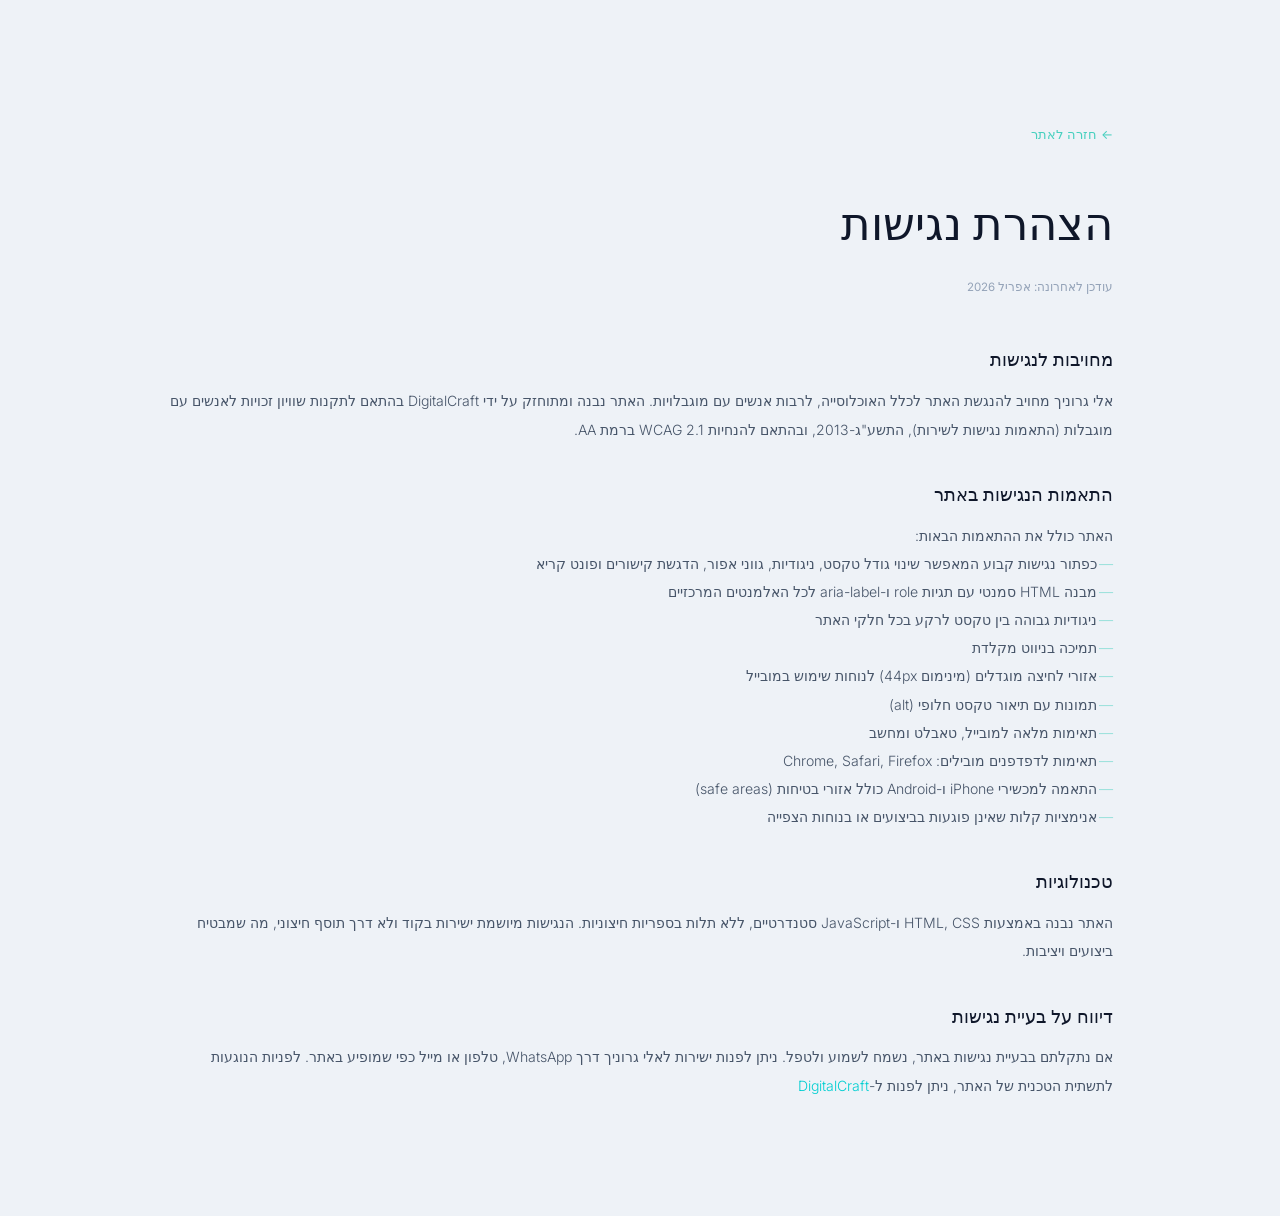
==== commit 7887048a: "Fix cookie btn, light legal pages, readable footer" ====
--- a/accessibility.html
+++ b/accessibility.html
@@ -10,7 +10,7 @@
     <link rel="stylesheet" href="style.css">
     <style>
         .legal-page { min-height: 100vh; padding: 120px 0 80px; }
-        .legal-back { display: inline-flex; align-items: center; gap: 8px; font-size: 0.8rem; color: var(--accent); margin-bottom: 40px; transition: opacity 0.3s; opacity: 0.7; }
+        .legal-back { display: inline-flex; align-items: center; gap: 8px; font-size: 0.8rem; color: #00C2A8; margin-bottom: 40px; transition: opacity 0.3s; opacity: 0.7; }
         .legal-back:hover { opacity: 1; }
         .legal-title { font-family: var(--font-hebrew); font-size: clamp(1.8rem, 4vw, 2.8rem); font-weight: 300; margin-bottom: 16px; }
         .legal-date { font-size: 0.72rem; color: var(--text-muted); margin-bottom: 48px; }
@@ -19,7 +19,7 @@
         .legal-section p { font-size: 0.88rem; color: var(--text-secondary); line-height: 2; font-weight: 300; }
         .legal-section ul { list-style: none; padding: 0; }
         .legal-section li { font-size: 0.88rem; color: var(--text-secondary); line-height: 2; font-weight: 300; padding-right: 16px; position: relative; }
-        .legal-section li::before { content: '—'; position: absolute; right: 0; color: var(--accent); opacity: 0.4; }
+        .legal-section li::before { content: '—'; position: absolute; right: 0; color: #00C2A8; opacity: 0.4; }
     </style>
 </head>
 <body>
--- a/style.css
+++ b/style.css
@@ -5,25 +5,33 @@
 *, *::before, *::after { margin: 0; padding: 0; box-sizing: border-box; }
 
 :root {
-    --bg-deep: #070707;
-    --bg: #0D0D0D;
-    --bg-elevated: #131313;
-    --bg-card: #181818;
-    --bg-warm: #110F0C;
-    --bg-light: #161616;
-    --text: #FFFFFF;
-    --text-high: rgba(255,255,255,0.95);
-    --text-secondary: #A3A3A3;
-    --text-muted: #606060;
-    --accent: #D4A843;
-    --accent-light: #E4C16A;
-    --border: rgba(194, 166, 110, 0.10);
-    --border-subtle: rgba(255, 255, 255, 0.04);
-    --glow-gold: rgba(194, 166, 110, 0.04);
-    --glow-neutral: rgba(255, 255, 255, 0.015);
-    --font-serif: 'Playfair Display', Georgia, serif;
-    --font-sans: 'Inter', -apple-system, BlinkMacSystemFont, sans-serif;
-    --font-hebrew: 'Frank Ruhl Libre', 'Playfair Display', serif;
+    --bg-deep: #EEF2F7;
+    --bg: #F7F9FC;
+    --bg-elevated: #FFFFFF;
+    --bg-card: #FFFFFF;
+    --bg-warm: #F1F5FA;
+    --bg-light: #EDF1F7;
+    --bg-dark: #0F172A;
+    --text: #0F172A;
+    --text-high: #1E293B;
+    --text-secondary: #475569;
+    --text-muted: #94A3B8;
+    --accent: #00C2A8;
+    --accent-light: #009E8E;
+    --accent-subtle: rgba(0, 194, 168, 0.08);
+    --border: rgba(15, 23, 42, 0.08);
+    --border-subtle: rgba(15, 23, 42, 0.04);
+    --glow-accent: rgba(0, 194, 168, 0.06);
+    --glow-neutral: rgba(15, 23, 42, 0.02);
+    --shadow-sm: 0 1px 3px rgba(15, 23, 42, 0.04);
+    --shadow-card: 0 2px 16px rgba(15, 23, 42, 0.05), 0 0 0 1px rgba(15, 23, 42, 0.03);
+    --shadow-card-hover: 0 8px 28px rgba(15, 23, 42, 0.08), 0 0 0 1px rgba(0, 194, 168, 0.1);
+    --gradient-accent: linear-gradient(135deg, #00C2A8, #00A896);
+    --gradient-hero: linear-gradient(180deg, #EEF2F7 0%, #F7F9FC 60%, #FFFFFF 100%);
+    --gradient-glow: radial-gradient(ellipse 60% 50% at 50% 30%, rgba(0, 194, 168, 0.04) 0%, transparent 60%);
+    --font-sans: 'Inter', 'Heebo', -apple-system, BlinkMacSystemFont, sans-serif;
+    --font-hebrew: 'Heebo', 'Inter', sans-serif;
+    --font-serif: 'Heebo', sans-serif;
     --ease: cubic-bezier(0.16, 1, 0.3, 1);
     --ease-smooth: cubic-bezier(0.45, 0, 0.15, 1);
 }
@@ -40,7 +48,7 @@
 
 /* === GLOBAL FILM GRAIN === removed for Safari fixed-position compatibility */
 
-::selection { background: var(--accent); color: var(--bg); }
+::selection { background: var(--accent); color: #FFFFFF; }
 a { color: inherit; text-decoration: none; }
 img { max-width: 100%; display: block; }
 button { border: none; background: none; cursor: pointer; font-family: inherit; color: inherit; }
@@ -64,25 +72,22 @@
 
 
 /* ===================== NAV ===================== */
-.nav { position: fixed; top: 0; left: 0; right: 0; z-index: 10000; height: 88px; background: #090909; }
-.nav.scrolled { height: 64px; box-shadow: 0 1px 0 var(--border-subtle); }
+.nav { position: fixed; top: 0; left: 0; right: 0; z-index: 10000; height: 88px; background: rgba(255,255,255,0.92); backdrop-filter: blur(20px); -webkit-backdrop-filter: blur(20px); border-bottom: 1px solid rgba(15, 23, 42, 0.06); }
+.nav.scrolled { height: 64px; box-shadow: 0 2px 16px rgba(15, 23, 42, 0.06); }
 .nav-inner { max-width: 1100px; margin: 0 auto; padding: 0 clamp(28px, 6vw, 90px); height: 100%; display: flex; align-items: center; justify-content: space-between; }
 .nav-logo { display: flex; align-items: center; gap: 14px; }
-.logo-text { font-family: var(--font-serif); font-size: 1.4rem; font-weight: 400; color: var(--accent); letter-spacing: 0.3em; text-shadow: 0 0 16px rgba(194, 166, 110, 0.1); transition: text-shadow 0.5s var(--ease); }
-.logo-text { position: relative; }
-.logo-text::after { content: ''; position: absolute; bottom: -4px; right: 15%; width: 70%; height: 1px; background: var(--accent); opacity: 0; transform: scaleX(0); transition: opacity 0.8s var(--ease), transform 0.8s var(--ease); }
-.nav-logo:hover .logo-text { text-shadow: 0 0 24px rgba(194, 166, 110, 0.18); }
-.nav-logo:hover .logo-text::after { opacity: 0.25; transform: scaleX(1); }
-.logo-divider { width: 1px; height: 20px; background: rgba(194, 166, 110, 0.25); }
-.logo-sub { font-family: var(--font-hebrew); font-size: 0.82rem; color: var(--text); font-weight: 400; letter-spacing: 0.04em; }
+.logo-text { font-family: var(--font-sans); font-size: 1.3rem; font-weight: 700; color: #00C2A8; letter-spacing: 0.12em; transition: color 0.3s; }
+.nav-logo:hover .logo-text { color: #33D4BC; }
+.logo-divider { width: 1px; height: 20px; background: rgba(0, 194, 168, 0.3); }
+.logo-sub { font-family: var(--font-hebrew); font-size: 0.82rem; color: var(--text-secondary); font-weight: 400; letter-spacing: 0.04em; }
 .nav-links { display: flex; align-items: center; gap: 36px; }
 .nav-link { font-size: 0.78rem; color: var(--text-secondary); transition: color 0.4s; position: relative; letter-spacing: 0.01em; }
 .nav-link::after { content: ''; position: absolute; bottom: -5px; right: 0; width: 0; height: 1px; background: var(--accent); transition: width 0.5s var(--ease); }
 .nav-link:hover { color: var(--text); }
 .nav-link:hover::after { width: 100%; }
-.nav-link-cta { color: var(--accent); border: 1px solid rgba(194, 166, 110, 0.3); padding: 9px 24px; transition: all 0.5s var(--ease); font-weight: 400; }
+.nav-link-cta { color: #00C2A8; border: 1px solid rgba(0, 194, 168, 0.35); padding: 9px 24px; transition: all 0.4s var(--ease); font-weight: 500; border-radius: 4px; }
 .nav-link-cta::after { display: none; }
-.nav-link-cta:hover { background: var(--accent); color: var(--bg); border-color: var(--accent); }
+.nav-link-cta:hover { background: var(--accent); color: #FFFFFF; border-color: var(--accent); }
 .nav-toggle { display: none; flex-direction: column; gap: 7px; padding: 10px; }
 .nav-toggle span { display: block; width: 20px; height: 1px; background: var(--text); transition: transform 0.5s var(--ease), opacity 0.4s; }
 .nav-toggle.active span:first-child { transform: translateY(4px) rotate(45deg); }
@@ -90,7 +95,7 @@
 
 
 /* ===================== MOBILE MENU ===================== */
-.mobile-menu { position: fixed; inset: 0; z-index: 999; background: rgba(9, 9, 9, 0.97); backdrop-filter: blur(40px); display: flex; align-items: center; justify-content: center; opacity: 0; visibility: hidden; transition: opacity 0.6s var(--ease), visibility 0.6s; }
+.mobile-menu { position: fixed; inset: 0; z-index: 999; background: rgba(255, 255, 255, 0.97); backdrop-filter: blur(40px); display: flex; align-items: center; justify-content: center; opacity: 0; visibility: hidden; transition: opacity 0.6s var(--ease), visibility 0.6s; }
 .mobile-menu.active { opacity: 1; visibility: visible; }
 .mobile-menu-inner { display: flex; flex-direction: column; align-items: center; gap: 36px; }
 .mobile-link { font-family: var(--font-hebrew); font-size: 1.6rem; font-weight: 300; color: var(--text-secondary); transition: color 0.4s; }
@@ -108,7 +113,7 @@
     justify-content: center;
     overflow: hidden;
     padding: 180px 28px 140px;
-    background: var(--bg-deep);
+    background: var(--gradient-hero);
 }
 
 .hero-bg { position: absolute; inset: 0; }
@@ -126,7 +131,7 @@
         /* Primary directional light — top left */
         radial-gradient(ellipse 60% 50% at 25% -10%, rgba(255,255,255,0.045) 0%, transparent 65%),
         /* Warm accent center-top */
-        radial-gradient(ellipse 45% 40% at 45% 5%, rgba(194, 166, 110, 0.06) 0%, transparent 65%),
+        radial-gradient(ellipse 45% 40% at 45% 5%, rgba(0, 194, 168, 0.06) 0%, transparent 65%),
         /* Subtle fill right */
         radial-gradient(ellipse 25% 40% at 90% 40%, rgba(255,255,255,0.012) 0%, transparent 50%),
         /* Bottom fade */
@@ -137,13 +142,12 @@
 
 .hero-text-glow {
     position: absolute;
-    top: -5%;
+    top: -10%;
     left: 50%;
     transform: translateX(-50%);
-    width: 70%;
-    height: 45%;
-    background: radial-gradient(ellipse 100% 80% at 50% 40%, rgba(194, 166, 110, 0.05) 0%, transparent 65%);
-    mix-blend-mode: screen;
+    width: 80%;
+    height: 50%;
+    background: radial-gradient(ellipse 100% 80% at 50% 45%, rgba(0, 194, 168, 0.035) 0%, transparent 60%);
     pointer-events: none;
     animation: heroGlowBreathe 10s ease-in-out infinite;
 }
@@ -158,15 +162,18 @@
 }
 
 .hero-eyebrow { display: flex; align-items: center; justify-content: center; gap: 18px; margin-bottom: 44px; font-size: 0.68rem; letter-spacing: 0.35em; color: var(--accent); font-weight: 400; opacity: 0.85; }
-.eyebrow-line { width: 32px; height: 1px; background: var(--accent); opacity: 0.35; }
-
-.hero-title { font-family: var(--font-hebrew); font-size: clamp(3.2rem, 9vw, 7.5rem); font-weight: 300; line-height: 1.12; margin-bottom: 44px; letter-spacing: -0.01em; }
+.eyebrow-line { flex: 1; max-width: 120px; height: 1px; background: linear-gradient(to left, rgba(0, 194, 168, 0.5), transparent); opacity: 1; transform: scaleX(0); animation: eyebrowExpand 1.2s var(--ease) 0.5s forwards; }
+.eyebrow-line:first-child { background: linear-gradient(to right, rgba(0, 194, 168, 0.5), transparent); transform-origin: left; }
+.eyebrow-line:last-child { transform-origin: right; }
+@keyframes eyebrowExpand { to { transform: scaleX(1); } }
+
+.hero-title { font-family: var(--font-hebrew); font-size: clamp(3.2rem, 9vw, 6.5rem); font-weight: 700; line-height: 1.2; margin-bottom: 44px; letter-spacing: 0.03em; }
 .title-line { display: block; overflow: hidden; }
-.title-accent { color: var(--accent); font-style: italic; font-weight: 400; position: relative; display: inline-block; font-size: 1.05em; text-shadow: 0 0 40px rgba(194, 166, 110, 0.08); }
+.title-accent { color: var(--accent); font-style: normal; font-weight: 700; position: relative; display: inline-block; }
 .title-underline { position: absolute; bottom: 0.05em; right: 0; width: 100%; height: 1px; background: var(--accent); transform: scaleX(0); transform-origin: right; opacity: 0.18; transition: transform 1.4s var(--ease) 0.8s; }
 .title-accent.visible .title-underline, [data-animate].visible .title-underline { transform: scaleX(1); }
 
-.hero-subtitle { font-size: clamp(0.95rem, 1.8vw, 1.12rem); color: var(--text-secondary); line-height: 2; margin-top: 8px; margin-bottom: 64px; font-weight: 300; letter-spacing: 0.01em; }
+.hero-subtitle { font-size: clamp(0.95rem, 1.8vw, 1.1rem); color: #334155; line-height: 1.9; margin-top: 8px; margin-bottom: 56px; font-weight: 400; letter-spacing: 0.01em; }
 .hero-actions { display: flex; align-items: center; justify-content: center; }
 
 
@@ -186,33 +193,20 @@
 }
 
 .btn-primary {
-    background: var(--accent);
-    color: var(--bg);
-    box-shadow:
-        0 4px 20px rgba(194, 166, 110, 0.1),
-        inset 0 1px 0 rgba(255,255,255,0.12);
-    animation: btnBreathe 4s ease-in-out infinite;
-}
-
-.btn-primary::before {
-    content: '';
-    position: absolute;
-    inset: 0;
-    background: var(--accent-light);
-    transform: translateX(100%);
-    transition: transform 0.6s var(--ease);
-}
-
-.btn-primary:hover::before { transform: translateX(0); }
+    background: linear-gradient(135deg, #00C2A8 0%, #00A896 50%, #009E8E 100%);
+    color: #FFFFFF;
+    font-weight: 600;
+    box-shadow: 0 4px 16px rgba(0, 194, 168, 0.2), 0 1px 3px rgba(0, 0, 0, 0.06);
+    transition: all 0.35s var(--ease);
+}
+
+.btn-primary::before { display: none; }
 .btn-primary span, .btn-primary svg { position: relative; z-index: 1; }
+
 .btn-primary:hover {
-    box-shadow: 0 8px 36px rgba(194, 166, 110, 0.2), inset 0 1px 0 rgba(255,255,255,0.15);
-    animation: none;
-}
-
-@keyframes btnBreathe {
-    0%, 100% { box-shadow: 0 4px 20px rgba(194, 166, 110, 0.1), inset 0 1px 0 rgba(255,255,255,0.12); }
-    50% { box-shadow: 0 4px 28px rgba(194, 166, 110, 0.18), inset 0 1px 0 rgba(255,255,255,0.15); }
+    box-shadow: 0 8px 28px rgba(0, 194, 168, 0.28), 0 2px 6px rgba(0, 0, 0, 0.08);
+    transform: translateY(-2px);
+    filter: brightness(1.05);
 }
 
 .btn-large { padding: 22px 48px; font-size: 1.05rem; }
@@ -221,7 +215,7 @@
 
 /* ===================== HERO SCROLL ===================== */
 .hero-scroll { position: absolute; bottom: 52px; left: 50%; transform: translateX(-50%); }
-.scroll-line { width: 1px; height: 44px; background: linear-gradient(to bottom, rgba(194, 166, 110, 0.3), transparent); animation: scrollPulse 3s var(--ease-smooth) infinite; }
+.scroll-line { width: 1px; height: 44px; background: linear-gradient(to bottom, rgba(0, 194, 168, 0.3), transparent); animation: scrollPulse 3s var(--ease-smooth) infinite; }
 @keyframes scrollPulse { 0%, 100% { opacity: 0.4; transform: scaleY(1); } 50% { opacity: 0.1; transform: scaleY(0.5); } }
 
 
@@ -254,7 +248,7 @@
     width: min(500px, 80%);
     height: 80px;
     transform: translate(-50%, -50%);
-    background: radial-gradient(ellipse 100% 100% at 50% 50%, rgba(194, 166, 110, 0.06) 0%, transparent 70%);
+    background: radial-gradient(ellipse 100% 100% at 50% 50%, rgba(0, 194, 168, 0.06) 0%, transparent 70%);
     pointer-events: none;
 }
 
@@ -262,12 +256,12 @@
     flex: 1;
     min-width: 20px;
     height: 1px;
-    background: linear-gradient(to right, transparent, rgba(194, 166, 110, 0.5));
-    box-shadow: 0 0 8px rgba(194, 166, 110, 0.06);
+    background: linear-gradient(to right, transparent, rgba(0, 194, 168, 0.5));
+    box-shadow: 0 0 8px rgba(0, 194, 168, 0.06);
 }
 
 .bridge-line-side:last-child {
-    background: linear-gradient(to left, transparent, rgba(194, 166, 110, 0.5));
+    background: linear-gradient(to left, transparent, rgba(0, 194, 168, 0.5));
 }
 
 .bridge-text {
@@ -282,11 +276,18 @@
     flex-shrink: 0;
 }
 
-.marquee-section { border: none; padding: 28px 0; overflow: hidden; background: transparent; position: relative; }
-.marquee-track { display: flex; width: fit-content; animation: marquee 55s linear infinite; }
-.marquee-content { display: flex; align-items: center; gap: 56px; padding-left: 56px; white-space: nowrap; font-family: var(--font-hebrew); font-size: 0.82rem; color: var(--text-muted); letter-spacing: 0.15em; font-weight: 300; }
-.marquee-dot { width: 2px; height: 2px; border-radius: 50%; background: var(--accent); opacity: 0.25; flex-shrink: 0; }
-@keyframes marquee { 0% { transform: translateX(0); } 100% { transform: translateX(-50%); } }
+.marquee-section { border: none; padding: 32px 0; overflow: hidden; background: var(--bg-deep); position: relative; direction: ltr; }
+.marquee-track { display: flex; width: max-content; animation: marqueeScroll 50s linear infinite; will-change: transform; }
+.marquee-content { display: flex; align-items: center; gap: 44px; padding-left: 44px; white-space: nowrap; font-family: var(--font-hebrew); font-size: 0.95rem; color: var(--text-muted); letter-spacing: 0.06em; font-weight: 500; flex-shrink: 0; direction: rtl; }
+
+@keyframes marqueeScroll {
+    0% { transform: translate3d(0, 0, 0); }
+    100% { transform: translate3d(-50%, 0, 0); }
+}
+.marquee-content span:not(.marquee-dot):nth-child(4n+1) { color: var(--accent); font-weight: 600; }
+.marquee-content span:not(.marquee-dot):nth-child(6n+3) { color: var(--text); font-weight: 600; }
+.marquee-content span:not(.marquee-dot):nth-child(10n+5) { color: var(--accent-light); }
+.marquee-dot { width: 5px; height: 5px; border-radius: 50%; background: var(--accent); opacity: 0.35; flex-shrink: 0; box-shadow: 0 0 6px rgba(0, 194, 168, 0.15); }
 
 
 /* ===================== SECTIONS ===================== */
@@ -295,57 +296,89 @@
 .section-header.center { text-align: center; }
 .section-label { display: flex; align-items: center; justify-content: center; gap: 14px; font-size: 0.72rem; letter-spacing: 0.32em; color: var(--accent); font-weight: 400; margin-bottom: 24px; opacity: 0.8; }
 .section-header.center .section-label { justify-content: center; }
-.label-line { width: 40px; height: 1px; background: linear-gradient(to left, rgba(194, 166, 110, 0.5), transparent); opacity: 1; box-shadow: 0 0 8px rgba(194, 166, 110, 0.08); }
-.label-line:first-child { background: linear-gradient(to right, rgba(194, 166, 110, 0.5), transparent); }
-.section-title { font-family: var(--font-hebrew); font-size: clamp(2.2rem, 5vw, 3.8rem); font-weight: 300; line-height: 1.2; letter-spacing: -0.01em; }
+.label-line { flex: 1; max-width: 180px; height: 1px; background: linear-gradient(to left, rgba(0, 194, 168, 0.4), rgba(0, 194, 168, 0.05)); opacity: 1; }
+.label-line:first-child { background: linear-gradient(to right, rgba(0, 194, 168, 0.4), rgba(0, 194, 168, 0.05)); }
+.section-title { font-family: var(--font-hebrew); font-size: clamp(2.2rem, 5vw, 3.8rem); font-weight: 700; line-height: 1.25; letter-spacing: 0.01em; }
 .text-accent { color: var(--accent); }
 .section-subtitle { font-size: 0.92rem; color: var(--text-secondary); margin-top: 16px; font-weight: 300; line-height: 1.9; }
 
 
 /* ===================== ABOUT ===================== */
 .about {
-    background:
-        radial-gradient(ellipse 45% 60% at 85% 45%, rgba(194, 166, 110, 0.035) 0%, transparent 65%),
-        radial-gradient(ellipse 50% 50% at 50% 50%, rgba(255,255,255,0.015) 0%, transparent 60%),
-        linear-gradient(180deg, var(--bg-deep) 0%, var(--bg-warm) 15%, var(--bg-warm) 60%, var(--bg-elevated) 100%);
-    overflow: hidden;
+    background: var(--bg-elevated);
+    overflow: visible;
     padding-top: clamp(60px, 8vw, 120px);
 }
 
 .watermark { position: absolute; top: 50%; left: -6%; transform: translateY(-50%); font-family: var(--font-serif); font-size: clamp(16rem, 26vw, 24rem); font-weight: 400; color: var(--accent); opacity: 0.008; letter-spacing: 0.1em; line-height: 1; pointer-events: none; user-select: none; will-change: transform; transition: none; }
-.about-grid { display: grid; grid-template-columns: 0.85fr 1.15fr; gap: clamp(40px, 6vw, 80px); align-items: center; }
+
+.about-grid {
+    display: grid;
+    grid-template-columns: 0.9fr 1.1fr;
+    gap: clamp(16px, 3vw, 40px);
+    align-items: center;
+}
 
 .about-image {
     position: relative;
-    margin-top: -40px;
-    margin-bottom: -60px;
-}
-
+    margin-top: -10px;
+    margin-bottom: -40px;
+    z-index: 1;
+    max-width: 360px;
+    margin-left: auto;
+    margin-right: auto;
+}
+
+/* Ambient depth — subtle radial behind figure */
+.about-photo-shadow {
+    position: absolute;
+    top: 10%;
+    left: -10%;
+    width: 120%;
+    height: 80%;
+    background: radial-gradient(ellipse 70% 60% at 50% 40%, rgba(0, 194, 168, 0.04) 0%, transparent 60%);
+    pointer-events: none;
+    z-index: 0;
+}
+
+/* Rim — repurposed as bottom ground shadow */
+.about-photo-rim {
+    position: absolute;
+    bottom: 2%;
+    left: 15%;
+    width: 70%;
+    height: 15%;
+    background: radial-gradient(ellipse 100% 100% at 50% 80%, rgba(15, 23, 42, 0.07) 0%, transparent 65%);
+    filter: blur(20px);
+    pointer-events: none;
+    z-index: 0;
+}
+
+/* Cutout figure — light mode, natural blend */
 .about-photo {
+    position: relative;
+    z-index: 1;
     width: 100%;
+    max-width: 340px;
     display: block;
-    filter: saturate(0.85) contrast(1.03) brightness(0.97);
-    mask-image: linear-gradient(to bottom, black 0%, black 70%, transparent 100%);
-    -webkit-mask-image: linear-gradient(to bottom, black 0%, black 70%, transparent 100%);
-}
-
-.about-photo-fade {
-    position: absolute;
-    inset: 0;
-    pointer-events: none;
-    background:
-        linear-gradient(to left, transparent 60%, rgba(17, 15, 12, 0.6) 100%),
-        radial-gradient(ellipse 90% 80% at 50% 40%, transparent 55%, rgba(17, 15, 12, 0.5) 100%);
-}
-
-.about-photo-glow {
-    position: absolute;
-    inset: 0;
-    pointer-events: none;
-    background: radial-gradient(ellipse 55% 45% at 50% 28%, rgba(255, 255, 255, 0.04) 0%, transparent 65%);
-    mix-blend-mode: screen;
-}
-.about-lead { font-family: var(--font-hebrew); font-size: 1.18rem; line-height: 1.85; color: var(--text-high); margin-bottom: 24px; font-weight: 400; }
+    margin: 0 auto;
+    filter: saturate(0.92) contrast(1.06) brightness(0.96)
+           drop-shadow(0 4px 16px rgba(15, 23, 42, 0.08))
+           drop-shadow(0 14px 44px rgba(15, 23, 42, 0.05));
+    mask-image:
+        linear-gradient(to bottom, black 0%, black 75%, transparent 100%),
+        linear-gradient(to left, black 0%, black 92%, transparent 100%),
+        linear-gradient(to right, black 0%, black 92%, transparent 100%);
+    -webkit-mask-image:
+        linear-gradient(to bottom, black 0%, black 75%, transparent 100%),
+        linear-gradient(to left, black 0%, black 92%, transparent 100%),
+        linear-gradient(to right, black 0%, black 92%, transparent 100%);
+    mask-composite: intersect;
+    -webkit-mask-composite: source-in;
+}
+
+.about-lead { font-family: var(--font-hebrew); font-size: 1.18rem; line-height: 1.85; color: var(--text-high); margin-bottom: 20px; font-weight: 400; }
+.about-content { position: relative; z-index: 2; }
 .about-text { color: var(--text-secondary); line-height: 2; margin-bottom: 44px; font-weight: 300; font-size: 0.92rem; }
 .about-credentials { display: flex; flex-direction: column; gap: 16px; }
 .credential { display: flex; align-items: center; gap: 14px; color: var(--text-secondary); font-size: 0.84rem; font-weight: 300; }
@@ -354,19 +387,17 @@
 
 /* ===================== TRANSFORMATIONS ===================== */
 .transformations {
-    background:
-        radial-gradient(ellipse 50% 45% at 50% 0%, rgba(255,255,255,0.025) 0%, transparent 55%),
-        linear-gradient(180deg, var(--bg-light) 0%, var(--bg-elevated) 100%);
+    background: var(--bg-deep);
 }
 
 .transformations-grid { display: grid; grid-template-columns: repeat(3, 1fr); gap: 0; max-width: 960px; margin: 0 auto; }
-.transform-card { background: var(--bg); border: 1px solid rgba(194, 166, 110, 0.12); padding: clamp(28px, 3vw, 40px); display: flex; flex-direction: column; align-items: center; text-align: center; position: relative; clip-path: polygon(50% 0%, 100% 25%, 100% 75%, 50% 100%, 0% 75%, 0% 25%); aspect-ratio: 1 / 1.15; justify-content: center; margin: -20px 0; transition: background 0.6s var(--ease); }
+.transform-card { background: var(--bg); border: 1px solid rgba(0, 194, 168, 0.12); padding: clamp(28px, 3vw, 40px); display: flex; flex-direction: column; align-items: center; text-align: center; position: relative; clip-path: polygon(50% 0%, 100% 25%, 100% 75%, 50% 100%, 0% 75%, 0% 25%); aspect-ratio: 1 / 1.15; justify-content: center; margin: -20px 0; transition: background 0.6s var(--ease); }
 .transform-card:first-child { margin-top: 0; }
 .transform-card:last-child { margin-bottom: 0; }
 .transform-card:hover { background: var(--bg-card); }
 .transform-card--featured { background: var(--bg-card); }
 .transform-person { display: flex; flex-direction: column; align-items: center; gap: 10px; margin-bottom: 16px; }
-.transform-avatar { width: 38px; height: 38px; border: 1px solid rgba(194, 166, 110, 0.15); border-radius: 50%; background: var(--bg-elevated); display: flex; align-items: center; justify-content: center; font-family: var(--font-serif); font-size: 0.6rem; color: var(--accent); opacity: 0.8; flex-shrink: 0; }
+.transform-avatar { width: 38px; height: 38px; border: 1px solid rgba(0, 194, 168, 0.15); border-radius: 50%; background: var(--bg-elevated); display: flex; align-items: center; justify-content: center; font-family: var(--font-serif); font-size: 0.6rem; color: var(--accent); opacity: 0.8; flex-shrink: 0; }
 .transform-identity { display: flex; flex-direction: column; align-items: center; }
 .transform-name { font-size: 0.88rem; font-weight: 500; color: var(--text); line-height: 1.3; }
 .transform-context { font-size: 0.68rem; color: var(--text-muted); font-weight: 300; margin-top: 2px; }
@@ -379,9 +410,7 @@
 
 /* ===================== MY TRANSFORMATION ===================== */
 .my-transform {
-    background:
-        radial-gradient(ellipse 50% 55% at 50% 50%, rgba(194, 166, 110, 0.025) 0%, transparent 60%),
-        var(--bg-elevated);
+    background: var(--bg);
 }
 
 .my-transform-scene {
@@ -410,8 +439,13 @@
     border-radius: 10px;
     overflow: hidden;
     background: var(--bg-card);
-    border: 1px solid rgba(194, 166, 110, 0.15);
-    box-shadow: 0 4px 20px rgba(0,0,0,0.3);
+    border: 1px solid var(--border-subtle);
+    box-shadow: var(--shadow-card);
+    transition: box-shadow 0.4s var(--ease);
+}
+
+.my-transform-img:first-child {
+    box-shadow: 0 4px 20px rgba(0, 194, 168, 0.08), 0 2px 8px rgba(15, 23, 42, 0.04);
 }
 
 .my-transform-img img {
@@ -420,6 +454,7 @@
     width: 100%;
     height: 100%;
     object-fit: cover;
+    object-position: center 25%;
     display: block;
 }
 
@@ -431,6 +466,7 @@
 }
 
 .my-transform-before {}
+.my-transform-before::after { display: none; }
 .my-transform-after {}
 
 .my-transform-tag {
@@ -441,12 +477,13 @@
     z-index: 3;
     font-size: 0.52rem;
     letter-spacing: 0.22em;
-    color: rgba(255,255,255,0.6);
-    background: rgba(9, 9, 9, 0.35);
+    color: #FFFFFF;
+    background: rgba(0, 194, 168, 0.75);
     backdrop-filter: blur(6px);
-    padding: 3px 11px;
-    border-radius: 4px;
-    font-weight: 300;
+    padding: 5px 14px;
+    border-radius: 6px;
+    font-weight: 500;
+    font-size: 0.6rem;
 }
 
 .my-transform-stats {
@@ -465,7 +502,7 @@
 .my-stat-check {
     color: var(--accent);
     flex-shrink: 0;
-    filter: drop-shadow(0 0 4px rgba(194, 166, 110, 0.25));
+    filter: drop-shadow(0 0 4px rgba(0, 194, 168, 0.25));
 }
 
 .my-stat-text {
@@ -494,7 +531,7 @@
 
 /* ===================== BEFORE & AFTER ===================== */
 .before-after {
-    background: var(--bg);
+    background: var(--bg-elevated);
 }
 
 /* --- Train Marquee --- */
@@ -533,7 +570,7 @@
 
 @media (hover: hover) {
     .ba-train-card:hover { transform: scale(1.015); }
-    .ba-train-card:hover .ba-train-img { border-color: rgba(194, 166, 110, 0.25); box-shadow: 0 8px 28px rgba(0,0,0,0.4), 0 0 10px rgba(194, 166, 110, 0.03); }
+    .ba-train-card:hover .ba-train-img { border-color: rgba(0, 194, 168, 0.25); box-shadow: 0 8px 28px rgba(15, 23, 42, 0.08), 0 0 10px rgba(0, 194, 168, 0.03); }
 }
 
 .ba-train-images { display: flex; gap: 10px; }
@@ -545,17 +582,20 @@
     border-radius: 10px;
     overflow: hidden;
     background: var(--bg-card);
-    border: 1px solid rgba(194, 166, 110, 0.15);
-    box-shadow: 0 4px 20px rgba(0,0,0,0.3);
+    border: 1px solid rgba(0, 194, 168, 0.15);
+    box-shadow: 0 4px 20px rgba(15, 23, 42, 0.06);
     transition: border-color 0.5s, box-shadow 0.5s;
 }
 
 
 .ba-train-img img { position: absolute; inset: 0; width: 100%; height: 100%; object-fit: cover; }
 
-.ba-tag { position: absolute; bottom: 8px; left: 50%; transform: translateX(-50%); font-size: 0.5rem; letter-spacing: 0.18em; color: rgba(255,255,255,0.85); background: rgba(9, 9, 9, 0.6); backdrop-filter: blur(6px); padding: 3px 10px; font-weight: 400; border-radius: 6px; white-space: nowrap; }
-
-.ba-train-label { font-size: 0.75rem; font-weight: 400; color: var(--accent); opacity: 0.7; text-align: center; white-space: nowrap; }
+.ba-tag { position: absolute; bottom: 8px; left: 50%; transform: translateX(-50%); font-size: 0.55rem; letter-spacing: 0.18em; color: #FFFFFF; background: rgba(0, 194, 168, 0.75); backdrop-filter: blur(6px); padding: 4px 12px; font-weight: 500; border-radius: 6px; white-space: nowrap; }
+
+.ba-train-label { display: flex; flex-direction: column; align-items: center; gap: 3px; text-align: center; }
+.ba-label-type { font-size: 0.72rem; font-weight: 600; color: var(--text); letter-spacing: 0.02em; }
+.ba-label-result { font-size: 0.65rem; font-weight: 400; color: var(--accent); opacity: 0.75; }
+.ba-label-result strong { font-weight: 700; opacity: 1; font-size: 0.7rem; }
 
 .ba-gold { color: var(--accent); font-weight: 500; }
 
@@ -574,15 +614,15 @@
 /* ===================== VIDEOS ===================== */
 .videos {
     background:
-        radial-gradient(ellipse 50% 45% at 50% 20%, rgba(255,255,255,0.012) 0%, transparent 55%),
-        var(--bg);
+        radial-gradient(ellipse 50% 50% at 50% 40%, rgba(0, 194, 168, 0.03) 0%, transparent 60%),
+        var(--bg-deep);
 }
 
 .video-grid {
     display: flex;
     flex-direction: column;
     align-items: center;
-    gap: 14px;
+    gap: 16px;
     max-width: 700px;
     margin: 0 auto;
 }
@@ -590,18 +630,26 @@
 .video-row {
     display: flex;
     justify-content: center;
-    gap: 14px;
+    gap: 16px;
 }
 
 .video-card {
     width: clamp(140px, 18vw, 200px);
-    border-radius: 8px;
+    border-radius: 12px;
     overflow: hidden;
-    transition: transform 0.5s var(--ease);
+    transition: transform 0.4s var(--ease), box-shadow 0.4s;
     flex-shrink: 0;
 }
 
-@media (hover: hover) { .video-card:hover { transform: scale(1.02); } }
+@media (hover: hover) {
+    .video-card:hover {
+        transform: scale(1.03);
+    }
+    .video-card:hover .video-wrap {
+        border-color: rgba(0, 194, 168, 0.25);
+        box-shadow: 0 8px 28px rgba(15, 23, 42, 0.08), 0 0 0 1px rgba(0, 194, 168, 0.08);
+    }
+}
 
 .video-wrap {
     position: relative;
@@ -609,14 +657,10 @@
     background: var(--bg-card);
     cursor: pointer;
     overflow: hidden;
-    border-radius: 8px;
-    border: 1px solid rgba(194, 166, 110, 0.12);
-    box-shadow: 0 4px 16px rgba(0,0,0,0.25);
-    transition: border-color 0.5s, box-shadow 0.5s;
-}
-
-@media (hover: hover) {
-    .video-wrap:hover { border-color: rgba(194, 166, 110, 0.22); box-shadow: 0 6px 24px rgba(0,0,0,0.35); }
+    border-radius: 12px;
+    border: 1px solid rgba(0, 194, 168, 0.1);
+    box-shadow: var(--shadow-card);
+    transition: all 0.4s var(--ease);
 }
 
 .video-wrap video {
@@ -631,40 +675,49 @@
 
 .video-wrap video::-webkit-media-controls { display: none; }
 
+/* Color-unifying overlay */
 .video-overlay {
     position: absolute;
     inset: 0;
     display: flex;
     align-items: center;
     justify-content: center;
-    background: rgba(9, 9, 9, 0.35);
+    background: linear-gradient(180deg, rgba(15, 23, 42, 0.05) 0%, rgba(15, 23, 42, 0.2) 100%);
     cursor: pointer;
     z-index: 2;
     transition: background 0.4s;
 }
 
-.video-overlay:hover { background: rgba(9, 9, 9, 0.2); }
-
+.video-overlay:hover { background: linear-gradient(180deg, transparent 0%, rgba(15, 23, 42, 0.1) 100%); }
+
+/* Play button — branded circle */
 .video-play {
-    color: rgba(255,255,255,0.7);
-    filter: drop-shadow(0 1px 4px rgba(0,0,0,0.3));
+    width: 40px;
+    height: 40px;
+    color: #FFFFFF;
+    filter: drop-shadow(0 2px 8px rgba(15, 23, 42, 0.15));
     transition: transform 0.4s var(--ease), color 0.4s;
 }
 
+.video-play circle { stroke: rgba(0, 194, 168, 0.5); }
+.video-play path { fill: rgba(255,255,255,0.9); }
+
 .video-overlay:hover .video-play {
-    transform: scale(1.06);
-    color: var(--accent);
-}
+    transform: scale(1.1);
+}
+
+.video-overlay:hover .video-play circle { stroke: rgba(0, 194, 168, 0.8); }
 
 @media (max-width: 480px) {
     .video-card { width: clamp(90px, 26vw, 120px); }
     .video-grid { gap: 10px; }
     .video-row { gap: 10px; }
+    .video-play { width: 28px; height: 28px; }
 }
 
 @media (hover: none) {
     .video-card:hover { transform: none; }
-    .video-play { color: var(--accent); }
+    .video-play circle { stroke: rgba(0, 194, 168, 0.6); }
 }
 
 
@@ -702,7 +755,7 @@
     width: 100%;
     max-height: 75vh;
     border-radius: 10px;
-    background: #000;
+    background: var(--bg-deep);
     display: block;
 }
 
@@ -715,7 +768,7 @@
     height: 44px;
     border-radius: 50%;
     background: rgba(255,255,255,0.12);
-    color: #fff;
+    color: #FFFFFF;
     font-size: 1.6rem;
     display: flex;
     align-items: center;
@@ -737,36 +790,32 @@
 
 /* ===================== PHILOSOPHY ===================== */
 .philosophy {
-    background:
-        radial-gradient(ellipse 35% 45% at 75% 65%, rgba(255,255,255,0.02) 0%, transparent 55%),
-        var(--bg-deep);
+    background: var(--bg);
 }
 
 .philosophy-grid { display: grid; grid-template-columns: repeat(3, 1fr); gap: clamp(20px, 3vw, 40px); }
-.philosophy-card { background: rgba(255,255,255,0.015); padding: clamp(36px, 4vw, 60px); transition: background 0.6s var(--ease), border-color 0.6s; border: 1px solid rgba(255,255,255,0.03); }
-.philosophy-card:hover { background: rgba(255,255,255,0.025); border-color: rgba(255,255,255,0.06); }
-.card-number { font-family: var(--font-serif); font-size: 1rem; color: var(--accent); opacity: 0.3; font-weight: 400; letter-spacing: 0.1em; margin-bottom: 28px; }
-.card-line { width: 32px; height: 1px; background: linear-gradient(to left, var(--accent), var(--accent-light)); margin-bottom: 28px; opacity: 0.45; box-shadow: 0 0 8px rgba(194, 166, 110, 0.08); transition: width 0.6s var(--ease), opacity 0.6s, box-shadow 0.6s; }
-.philosophy-card:hover .card-line { width: 48px; opacity: 0.7; box-shadow: 0 0 12px rgba(194, 166, 110, 0.12); }
-.card-title { font-family: var(--font-hebrew); font-size: 1.25rem; font-weight: 400; margin-bottom: 18px; color: var(--text-high); line-height: 1.3; }
+.philosophy-card { background: var(--bg-card); padding: clamp(36px, 4vw, 60px); transition: all 0.4s var(--ease); border: 1px solid var(--border-subtle); box-shadow: var(--shadow-card); border-radius: 12px; }
+.philosophy-card:hover { box-shadow: var(--shadow-card-hover); transform: translateY(-2px); }
+.card-number { font-family: var(--font-serif); font-size: 1.3rem; color: var(--accent); opacity: 1; font-weight: 500; letter-spacing: 0.12em; margin-bottom: 28px; }
+.card-line { width: 32px; height: 1px; background: linear-gradient(to left, var(--accent), var(--accent-light)); margin-bottom: 28px; opacity: 0.45; box-shadow: 0 0 8px rgba(0, 194, 168, 0.08); transition: width 0.6s var(--ease), opacity 0.6s, box-shadow 0.6s; }
+.philosophy-card:hover .card-line { width: 48px; opacity: 0.7; box-shadow: 0 0 12px rgba(0, 194, 168, 0.12); }
+.card-title { font-family: var(--font-hebrew); font-size: 1.15rem; font-weight: 600; margin-bottom: 14px; color: var(--text); line-height: 1.35; }
 .card-text { color: var(--text-secondary); font-size: 0.85rem; line-height: 1.95; font-weight: 300; }
 
 
 /* ===================== SERVICES ===================== */
 .services {
-    background:
-        radial-gradient(ellipse 40% 45% at 20% 85%, rgba(255,255,255,0.025) 0%, transparent 55%),
-        linear-gradient(180deg, var(--bg-elevated) 0%, var(--bg) 100%);
+    background: var(--bg-elevated);
 }
 
 .services-list { display: flex; flex-direction: column; }
-.service-item { border-top: 1px solid rgba(194, 166, 110, 0.08); transition: background 0.5s var(--ease); }
-.service-item:last-child { border-bottom: 1px solid rgba(194, 166, 110, 0.08); }
+.service-item { border-top: 1px solid rgba(0, 194, 168, 0.08); transition: background 0.5s var(--ease); }
+.service-item:last-child { border-bottom: 1px solid rgba(0, 194, 168, 0.08); }
 .service-item:hover { background: rgba(255,255,255,0.015); }
 .service-inner { display: grid; grid-template-columns: auto 1fr auto; align-items: center; gap: 44px; padding: 40px 0; }
 .service-top { display: flex; align-items: center; gap: 24px; min-width: 260px; }
 .service-index { font-family: var(--font-serif); font-size: 0.9rem; color: var(--accent); opacity: 0.65; letter-spacing: 0.08em; font-weight: 400; }
-.service-title { font-family: var(--font-hebrew); font-size: 1.25rem; font-weight: 400; color: var(--text); }
+.service-title { font-family: var(--font-hebrew); font-size: 1.15rem; font-weight: 600; color: var(--text); }
 .service-desc { color: var(--text-secondary); font-size: 0.84rem; line-height: 1.85; font-weight: 300; max-width: 440px; }
 .service-arrow { color: var(--accent); opacity: 0; transform: translateX(8px); transition: opacity 0.45s, transform 0.45s var(--ease); }
 .service-item:hover .service-arrow { opacity: 0.6; transform: translateX(0); }
@@ -774,20 +823,18 @@
 
 /* ===================== TESTIMONIALS ===================== */
 .results {
-    background:
-        radial-gradient(ellipse 55% 50% at 50% 25%, rgba(194, 166, 110, 0.03) 0%, transparent 60%),
-        linear-gradient(180deg, var(--bg-light) 0%, var(--bg-elevated) 100%);
+    background: var(--bg-deep);
 }
 
 .testimonials-grid { display: grid; grid-template-columns: repeat(3, 1fr); gap: clamp(16px, 2.5vw, 24px); align-items: stretch; max-width: 960px; margin: 0 auto; }
-.testimonial-card { background: rgba(255,255,255,0.02); padding: clamp(32px, 3.5vw, 44px) clamp(24px, 2.5vw, 36px); border: 2px solid rgba(194, 166, 110, 0.25); border-radius: 16px; display: flex; flex-direction: column; justify-content: space-between; position: relative; box-shadow: 0 0 24px rgba(194, 166, 110, 0.05); }
-.testimonial-card:hover { transform: translateY(-3px); box-shadow: 0 0 32px rgba(194, 166, 110, 0.08); }
+.testimonial-card { background: var(--bg-card); padding: clamp(32px, 3.5vw, 44px) clamp(24px, 2.5vw, 36px); border: 1px solid var(--border-subtle); border-radius: 14px; display: flex; flex-direction: column; justify-content: space-between; position: relative; box-shadow: var(--shadow-card); transition: all 0.4s var(--ease); }
+.testimonial-card:hover { box-shadow: var(--shadow-card-hover); transform: translateY(-2px); }
 .testimonial-card:nth-child(2) { margin-top: 0; }
-.testimonial-featured { border-color: rgba(194, 166, 110, 0.3); background: rgba(255,255,255,0.03); }
+.testimonial-featured { border-color: var(--border); }
 .testimonial-quote { font-family: var(--font-serif); font-size: 1.8rem; color: var(--accent); line-height: 1; margin-bottom: 14px; opacity: 0.25; font-style: italic; text-align: center; }
 .testimonial-text { color: var(--text-high); font-size: 0.86rem; line-height: 1.9; margin-bottom: auto; padding-bottom: 20px; font-weight: 300; text-align: center; opacity: 0.85; }
 .testimonial-author { display: flex; flex-direction: column; align-items: center; gap: 8px; padding-top: 16px; }
-.author-avatar { width: 40px; height: 40px; background: rgba(194, 166, 110, 0.1); color: var(--accent); border: 1px solid rgba(194, 166, 110, 0.2); border-radius: 50%; display: flex; align-items: center; justify-content: center; font-size: 0.68rem; font-family: var(--font-serif); font-weight: 500; letter-spacing: 0.04em; }
+.author-avatar { width: 40px; height: 40px; background: rgba(0, 194, 168, 0.1); color: var(--accent); border: 1px solid rgba(0, 194, 168, 0.2); border-radius: 50%; display: flex; align-items: center; justify-content: center; font-size: 0.68rem; font-family: var(--font-serif); font-weight: 500; letter-spacing: 0.04em; }
 .author-info { display: flex; flex-direction: column; align-items: center; }
 .author-name { font-size: 0.82rem; font-weight: 600; color: var(--text); }
 .author-detail { font-size: 0.64rem; color: var(--text-muted); margin-top: 2px; }
@@ -799,24 +846,21 @@
     text-align: center;
     overflow: hidden;
     padding: clamp(120px, 16vw, 240px) 0;
-    background: var(--bg-deep);
+    background: var(--bg-light);
 }
 
 .cta-bg { position: absolute; inset: 0; }
-.cta-gradient { position: absolute; inset: 0; background: radial-gradient(ellipse 45% 55% at 50% 50%, rgba(194, 166, 110, 0.055) 0%, transparent 60%); }
-.cta-glow { position: absolute; top: 50%; left: 50%; transform: translate(-50%, -50%); width: 800px; height: 800px; border-radius: 50%; background: radial-gradient(circle, rgba(255,255,255,0.02) 0%, transparent 45%); pointer-events: none; animation: ctaBreathe 12s ease-in-out infinite; }
-@keyframes ctaBreathe { 0%, 100% { opacity: 1; transform: translate(-50%, -50%) scale(1); } 50% { opacity: 0.5; transform: translate(-50%, -50%) scale(1.1); } }
+.cta-gradient { position: absolute; inset: 0; background: radial-gradient(ellipse 50% 60% at 50% 50%, rgba(0, 194, 168, 0.04) 0%, transparent 65%); }
+.cta-glow { display: none; }
 
 .cta-content { position: relative; }
-.cta-title { font-family: var(--font-hebrew); font-size: clamp(2.4rem, 5vw, 4.2rem); font-weight: 300; line-height: 1.2; margin-bottom: 28px; }
+.cta-title { font-family: var(--font-hebrew); font-size: clamp(2.2rem, 5vw, 3.8rem); font-weight: 700; line-height: 1.25; margin-bottom: 28px; }
 .cta-text { color: var(--text-secondary); font-size: 1rem; margin-bottom: 52px; font-weight: 300; letter-spacing: 0.01em; }
 
 
 /* ===================== CONTACT ===================== */
 .contact {
-    background:
-        radial-gradient(ellipse 40% 45% at 65% 25%, rgba(255,255,255,0.02) 0%, transparent 55%),
-        linear-gradient(180deg, var(--bg) 0%, var(--bg-deep) 100%);
+    background: var(--bg-elevated);
 }
 
 .contact-center {
@@ -832,7 +876,7 @@
     transform: translateX(-50%);
     width: 500px;
     height: 300px;
-    background: radial-gradient(ellipse 100% 100% at 50% 50%, rgba(194, 166, 110, 0.04) 0%, transparent 70%);
+    background: radial-gradient(ellipse 100% 100% at 50% 50%, rgba(0, 194, 168, 0.04) 0%, transparent 70%);
     pointer-events: none;
 }
 
@@ -881,9 +925,9 @@
 }
 
 .contact-cta--wa {
-    background: var(--accent);
-    color: var(--bg);
-    box-shadow: 0 4px 24px rgba(194, 166, 110, 0.12), inset 0 1px 0 rgba(255,255,255,0.1);
+    background: var(--gradient-accent);
+    color: #FFFFFF;
+    box-shadow: 0 4px 24px rgba(0, 194, 168, 0.12), inset 0 1px 0 rgba(255,255,255,0.1);
     animation: ctaBtnBreathe 4s ease-in-out infinite;
 }
 
@@ -898,22 +942,22 @@
 
 .contact-cta--wa:hover::before { transform: translateX(0); }
 .contact-cta--wa span, .contact-cta--wa svg { position: relative; z-index: 1; }
-.contact-cta--wa:hover { box-shadow: 0 8px 36px rgba(194, 166, 110, 0.2); animation: none; }
+.contact-cta--wa:hover { box-shadow: 0 8px 36px rgba(0, 194, 168, 0.2); animation: none; }
 
 @keyframes ctaBtnBreathe {
-    0%, 100% { box-shadow: 0 4px 24px rgba(194, 166, 110, 0.12), inset 0 1px 0 rgba(255,255,255,0.1); }
-    50% { box-shadow: 0 4px 32px rgba(194, 166, 110, 0.2), inset 0 1px 0 rgba(255,255,255,0.12); }
+    0%, 100% { box-shadow: 0 4px 24px rgba(0, 194, 168, 0.12), inset 0 1px 0 rgba(255,255,255,0.1); }
+    50% { box-shadow: 0 4px 32px rgba(0, 194, 168, 0.2), inset 0 1px 0 rgba(255,255,255,0.12); }
 }
 
 .contact-cta--ig {
     background: transparent;
     color: var(--text);
-    border: 1px solid rgba(255,255,255,0.1);
+    border: 1px solid var(--border-subtle);
 }
 
 .contact-cta--ig:hover {
-    border-color: rgba(255,255,255,0.2);
-    background: rgba(255,255,255,0.03);
+    border-color: var(--border);
+    background: var(--bg-warm);
 }
 
 @media (max-width: 480px) {
@@ -923,20 +967,20 @@
 
 
 /* ===================== FOOTER ===================== */
-.footer { border-top: 1px solid rgba(255,255,255,0.03); padding: 36px 0; background: var(--bg-deep); }
+.footer { border-top: 1px solid var(--border-subtle); padding: 36px 0; background: var(--bg); }
 .footer-inner { display: flex; align-items: center; justify-content: space-between; }
 .footer-brand { display: flex; align-items: center; gap: 14px; }
 .footer-logo { font-family: var(--font-serif); font-size: 1rem; color: var(--accent); letter-spacing: 0.18em; opacity: 0.7; }
-.footer-name { font-size: 0.72rem; color: var(--text-muted); font-weight: 300; }
+.footer-name { font-size: 0.8rem; color: var(--text-secondary); font-weight: 400; }
 .footer-social { display: flex; gap: 16px; }
 .footer-icon { display: flex; align-items: center; justify-content: center; width: 32px; height: 32px; border: 1px solid rgba(255,255,255,0.06); border-radius: 50%; color: var(--text-muted); transition: all 0.4s var(--ease); }
-.footer-icon:hover { color: var(--accent); border-color: rgba(194, 166, 110, 0.2); }
-.footer-copy { font-size: 0.68rem; color: var(--text-muted); font-weight: 300; }
-
-.footer-bottom { display: flex; align-items: center; justify-content: center; gap: 14px; margin-top: 20px; padding-top: 20px; border-top: 1px solid rgba(255,255,255,0.03); flex-wrap: wrap; }
-.footer-bottom a { font-size: 0.65rem; color: var(--text-muted); font-weight: 300; transition: color 0.3s; }
-.footer-bottom a:hover { color: var(--text-secondary); }
-.footer-bottom-dot { width: 2px; height: 2px; border-radius: 50%; background: rgba(255,255,255,0.1); flex-shrink: 0; }
+.footer-icon:hover { color: var(--accent); border-color: rgba(0, 194, 168, 0.2); }
+.footer-copy { font-size: 0.75rem; color: var(--text-secondary); font-weight: 300; }
+
+.footer-bottom { display: flex; align-items: center; justify-content: center; gap: 16px; margin-top: 24px; padding-top: 24px; border-top: 1px solid var(--border-subtle); flex-wrap: wrap; }
+.footer-bottom a { font-size: 0.78rem; color: var(--text-secondary); font-weight: 400; transition: color 0.3s; }
+.footer-bottom a:hover { color: var(--accent); }
+.footer-bottom-dot { width: 3px; height: 3px; border-radius: 50%; background: var(--accent); opacity: 0.3; flex-shrink: 0; }
 .footer-credit { font-size: 0.65rem; color: var(--text-muted); font-weight: 300; }
 .footer-dc { color: #00CED1; font-weight: 500; letter-spacing: 0.06em; text-shadow: 0 0 12px rgba(0, 206, 209, 0.2); transition: all 0.5s var(--ease); animation: dcGlow 5s ease-in-out infinite; }
 .footer-dc:hover { color: #40E0D0; text-shadow: 0 0 22px rgba(0, 206, 209, 0.4); }
@@ -950,10 +994,10 @@
 /* ===================== WHATSAPP ===================== */
 /* ===================== ACCESSIBILITY ===================== */
 .a11y-widget { position: fixed; bottom: 32px; right: 32px; z-index: 950; filter: none !important; }
-.a11y-toggle { width: 44px; height: 44px; border-radius: 50%; background: var(--bg-card); border: 1px solid rgba(255,255,255,0.08); color: var(--text-secondary); display: flex; align-items: center; justify-content: center; cursor: pointer; transition: all 0.4s var(--ease); box-shadow: 0 4px 16px rgba(0,0,0,0.3); }
-.a11y-toggle:hover { border-color: rgba(194, 166, 110, 0.25); color: var(--accent); }
-
-.a11y-panel { position: absolute; bottom: 56px; right: 0; width: 260px; background: var(--bg-card); border: 1px solid rgba(255,255,255,0.08); border-radius: 12px; padding: 20px; opacity: 0; visibility: hidden; transform: translateY(10px); transition: all 0.4s var(--ease); box-shadow: 0 12px 40px rgba(0,0,0,0.4); }
+.a11y-toggle { width: 44px; height: 44px; border-radius: 50%; background: var(--bg-card); border: 1px solid rgba(255,255,255,0.08); color: var(--text-secondary); display: flex; align-items: center; justify-content: center; cursor: pointer; transition: all 0.4s var(--ease); box-shadow: 0 4px 16px rgba(15, 23, 42, 0.06); }
+.a11y-toggle:hover { border-color: rgba(0, 194, 168, 0.25); color: var(--accent); }
+
+.a11y-panel { position: absolute; bottom: 56px; right: 0; width: 260px; background: var(--bg-card); border: 1px solid rgba(255,255,255,0.08); border-radius: 12px; padding: 20px; opacity: 0; visibility: hidden; transform: translateY(10px); transition: all 0.4s var(--ease); box-shadow: 0 12px 40px rgba(15, 23, 42, 0.08); }
 .a11y-panel.open { opacity: 1; visibility: visible; transform: translateY(0); }
 
 .a11y-header { display: flex; align-items: center; justify-content: space-between; margin-bottom: 16px; font-size: 0.88rem; font-weight: 500; color: var(--text); }
@@ -962,8 +1006,8 @@
 
 .a11y-options { display: flex; flex-direction: column; gap: 8px; }
 .a11y-btn { padding: 10px 14px; font-size: 0.78rem; font-weight: 400; color: var(--text-secondary); background: rgba(255,255,255,0.03); border: 1px solid rgba(255,255,255,0.05); border-radius: 8px; text-align: right; cursor: pointer; transition: all 0.3s var(--ease); font-family: var(--font-sans); }
-.a11y-btn:hover { background: rgba(255,255,255,0.06); color: var(--text); border-color: rgba(194, 166, 110, 0.15); }
-.a11y-btn.active { background: rgba(194, 166, 110, 0.1); border-color: rgba(194, 166, 110, 0.25); color: var(--accent); }
+.a11y-btn:hover { background: rgba(255,255,255,0.06); color: var(--text); border-color: rgba(0, 194, 168, 0.15); }
+.a11y-btn.active { background: rgba(0, 194, 168, 0.1); border-color: rgba(0, 194, 168, 0.25); color: var(--accent); }
 
 .a11y-footer { font-size: 0.6rem; color: var(--text-muted); margin-top: 14px; line-height: 1.5; text-align: center; }
 
@@ -980,13 +1024,18 @@
 
 /* ===================== SECTION DIVIDER ===================== */
 .section-divider { display: flex; justify-content: center; padding: 0; }
-.section-divider-line { width: 1px; height: 80px; background: linear-gradient(to bottom, transparent, var(--accent-light), var(--accent), var(--accent-light), transparent); opacity: 0; transform: scaleY(0); box-shadow: 0 0 8px rgba(194, 166, 110, 0.06); transition: opacity 1.4s var(--ease), transform 1.4s var(--ease); }
+.section-divider-line { width: 1px; height: 80px; background: linear-gradient(to bottom, transparent, var(--accent-light), var(--accent), var(--accent-light), transparent); opacity: 0; transform: scaleY(0); box-shadow: 0 0 8px rgba(0, 194, 168, 0.06); transition: opacity 1.4s var(--ease), transform 1.4s var(--ease); }
 .section-divider-line.revealed { opacity: 0.22; transform: scaleY(1); }
 
 
 /* ===================== GOLD LINE REVEAL ===================== */
-.card-line, .label-line { transform: scaleX(0); transform-origin: right; transition: transform 0.8s var(--ease), width 0.6s var(--ease), opacity 0.6s; }
-.card-line.revealed, .label-line.revealed { transform: scaleX(1); }
+.card-line { transform: scaleX(0); transform-origin: right; transition: transform 0.8s var(--ease), opacity 0.6s; }
+.card-line.revealed { transform: scaleX(1); }
+
+.label-line { transform: scaleX(0); transition: transform 1s var(--ease); }
+.label-line:first-child { transform-origin: left; }
+.label-line:last-child { transform-origin: right; }
+.label-line.revealed { transform: scaleX(1); }
 
 
 /* ===================== ANIMATIONS ===================== */
@@ -996,27 +1045,31 @@
 
 
 /* ===================== TOUCH ACTIVE STATE (scroll reveal) ===================== */
-.testimonial-card.touch-active { border-color: rgba(194, 166, 110, 0.25); box-shadow: 0 0 24px rgba(194, 166, 110, 0.05); }
-.philosophy-card.touch-active { background: rgba(255,255,255,0.025); border-color: rgba(255,255,255,0.06); }
-.philosophy-card.touch-active .card-line { width: 40px; opacity: 0.5; }
-.service-item.touch-active { background: rgba(255,255,255,0.015); }
+.testimonial-card.touch-active { box-shadow: var(--shadow-card-hover); transform: translateY(-2px); }
+.philosophy-card.touch-active { box-shadow: var(--shadow-card-hover); transform: translateY(-2px); }
+.philosophy-card.touch-active .card-line { width: 40px; opacity: 0.7; }
+.service-item.touch-active { background: var(--bg-warm); }
+.video-card.touch-active { transform: scale(1.02); }
+.video-card.touch-active .video-wrap { border-color: rgba(0, 194, 168, 0.2); box-shadow: var(--shadow-card-hover); }
+.ba-train-card.touch-active { transform: scale(1.01); }
+.ba-train-card.touch-active .ba-train-img { border-color: rgba(0, 194, 168, 0.2); }
 
 
 /* ===================== TOUCH / MOBILE — HOVER FALLBACKS ===================== */
 @media (hover: none), (pointer: coarse) {
-    /* Show all hover states permanently on touch devices */
-    .testimonial-card { border-color: rgba(194, 166, 110, 0.25); }
-    .testimonial-featured { border-color: rgba(194, 166, 110, 0.3); }
-    .philosophy-card { background: rgba(255,255,255,0.02); border-color: rgba(255,255,255,0.05); }
-    .philosophy-card .card-line { width: 40px; opacity: 0.5; }
-    .service-item { background: rgba(255,255,255,0.01); }
-    .transform-card { background: var(--bg-card); }
-    .contact-ig-link { border-color: rgba(194, 166, 110, 0.15); }
-    .footer-icon { border-color: rgba(255,255,255,0.08); }
-
-    /* Disable heavy animations for performance */
-    .btn-primary { animation: none; }
-    body::after { opacity: 0.15; }
+    /* Cards — permanent subtle active state */
+    .testimonial-card { box-shadow: var(--shadow-card); }
+    .philosophy-card { box-shadow: var(--shadow-card); }
+    .service-item { border-color: var(--border-subtle); }
+    .video-wrap { border-color: rgba(0, 194, 168, 0.12); }
+    .ba-train-img { border-color: rgba(0, 194, 168, 0.12); }
+
+    /* CTA — permanent glow, no animation */
+    .btn-primary { box-shadow: 0 4px 16px rgba(0, 194, 168, 0.2); }
+    .contact-cta--wa { box-shadow: 0 4px 16px rgba(0, 194, 168, 0.2); }
+
+    /* Footer icons visible */
+    .footer-icon { border-color: var(--border-subtle); }
 
     /* Tap targets — minimum 44px */
     .nav-toggle { min-width: 44px; min-height: 44px; }
@@ -1054,77 +1107,94 @@
 
 /* --- Mobile --- */
 @media (max-width: 768px) {
+    /* Nav */
     .nav-links { display: none; }
     .nav-toggle { display: flex; }
-    .nav { height: 80px; }
-    .nav.scrolled { height: 66px; }
-
-    .hero { padding: 120px 20px 48px; min-height: auto; min-height: 100svh; }
+    .nav { height: 72px; }
+    .nav.scrolled { height: 62px; }
+    .logo-text { font-size: 1.3rem; }
+
+    /* Hero — dedicated mobile composition */
+    .hero { padding: 110px 24px 56px; min-height: 100svh; }
     .hero-scroll { display: none; }
-    .hero-counter { position: relative; bottom: auto; left: auto; transform: none; justify-content: center; margin-top: 48px; gap: 24px; }
-    .hero-eyebrow { margin-bottom: 32px; font-size: 0.62rem; }
-
-    .about-image { max-width: 300px; margin: 0 auto -20px; }
-    .about-grid { gap: 40px; }
-    .about-lead { font-size: 1.05rem; }
-    .about-text { font-size: 0.88rem; }
-
-    .section { padding: clamp(72px, 12vw, 140px) 0; }
-    .section-header { margin-bottom: clamp(40px, 6vw, 64px); }
-
+    .hero-title { font-size: clamp(2.6rem, 10vw, 3.8rem); line-height: 1.1; margin-bottom: 28px; }
+    .hero-eyebrow { margin-bottom: 28px; font-size: 0.6rem; letter-spacing: 0.3em; }
+    .hero-subtitle { font-size: 0.92rem; line-height: 1.9; margin-bottom: 44px; }
+    .hero-counter { position: relative; bottom: auto; left: auto; transform: none; justify-content: center; margin-top: 44px; gap: 28px; }
+
+    /* Sections — generous breathing */
+    .section { padding: clamp(72px, 14vw, 120px) 0; }
+    .section-header { margin-bottom: clamp(36px, 7vw, 56px); }
+    .section-title { font-size: clamp(1.9rem, 7vw, 2.8rem); line-height: 1.25; }
+    .container { padding: 0 24px; }
+
+    /* About — image above text */
+    .about-grid { grid-template-columns: 1fr; gap: 32px; text-align: center; }
+    .about-image { max-width: 260px; margin: 0 auto -20px; }
+    .about-content { text-align: right; }
+    .about-lead { font-size: 1.05rem; line-height: 1.9; }
+    .about-text { font-size: 0.88rem; line-height: 2.1; }
+    .section-label { justify-content: center; }
+    .label-line { max-width: 60px; }
+
+    /* Transformations */
     .transformations-grid { grid-template-columns: repeat(3, 1fr); gap: 0; max-width: 100%; }
-    .transform-story { font-size: 0.68rem; padding: 0 2px; line-height: 1.7; }
-    .transform-name { font-size: 0.78rem; }
-    .transform-context { font-size: 0.6rem; }
-    .transform-number { font-size: 1.2rem; }
-
-
+    .transform-story { font-size: 0.65rem; padding: 0 2px; line-height: 1.7; }
+    .transform-name { font-size: 0.75rem; }
+    .transform-context { font-size: 0.58rem; }
+    .transform-number { font-size: 1.1rem; }
+    .transform-avatar { width: 30px; height: 30px; font-size: 0.5rem; }
+
+    /* CTA */
+    .cta-section { padding: clamp(72px, 14vw, 140px) 0; }
+    .cta-title { font-size: clamp(2rem, 7vw, 3rem); }
+
+    /* Contact */
+    .contact-actions { margin-top: 36px; }
+    .contact-cta { padding: 18px 32px; font-size: 0.92rem; }
+
+    /* Footer */
     .footer-inner { flex-direction: column; gap: 16px; text-align: center; }
     .footer-social { justify-content: center; }
-
-    .contact-actions { margin-top: 40px; }
-    .contact-meta { margin-top: 48px; }
-
-
-    .cta-section { padding: clamp(80px, 14vw, 160px) 0; }
-    .cta-title { font-size: clamp(2rem, 6vw, 3rem); }
+    .footer-bottom { flex-direction: column; gap: 8px; }
+    .footer-bottom-dot { display: none; }
 }
 
 /* --- Small Mobile --- */
 @media (max-width: 560px) {
-    .transformations-grid { grid-template-columns: 1fr; max-width: 260px; margin: 0 auto; }
-    .transform-card { margin: -20px 0; }
-    .transform-story { font-size: 0.72rem; padding: 0 6px; }
-
+    .transformations-grid { grid-template-columns: 1fr; max-width: 240px; margin: 0 auto; }
+    .transform-card { margin: -18px 0; }
+    .transform-story { font-size: 0.7rem; padding: 0 6px; }
 }
 
 /* --- Extra Small --- */
 @media (max-width: 480px) {
-    .hero-title { font-size: clamp(2.2rem, 11vw, 3.4rem); }
-    .hero-subtitle { font-size: 0.88rem; margin-bottom: 40px; }
-
-    .btn { padding: 16px 32px; font-size: 0.84rem; min-height: 52px; }
-    .btn-large { padding: 18px 40px; }
-
-    .counter-number { font-size: 1.2rem; }
-    .counter-label { font-size: 0.55rem; }
-    .counter-divider { height: 20px; }
-
-
-    .section-title { font-size: clamp(1.8rem, 7vw, 2.8rem); }
-    .contact-title { font-size: clamp(2rem, 8vw, 3rem); }
-
-    .contact-meta { flex-direction: column; gap: 10px; }
-    .contact-meta-dot { display: none; }
+    .hero { padding: 100px 20px 48px; }
+    .hero-title { font-size: clamp(2.2rem, 11vw, 3.2rem); margin-bottom: 24px; }
+    .hero-subtitle { font-size: 0.88rem; margin-bottom: 36px; }
+    .hero-eyebrow { margin-bottom: 24px; }
+
+    .btn { padding: 16px 28px; font-size: 0.84rem; min-height: 52px; width: 100%; justify-content: center; }
+    .btn-large { padding: 18px 36px; }
+
+    .counter-number { font-size: 1.1rem; }
+    .counter-label { font-size: 0.52rem; }
+    .counter-divider { height: 18px; }
+
+    .contact-title { font-size: clamp(1.8rem, 8vw, 2.6rem); }
+    .contact-actions { flex-direction: column; align-items: center; }
+    .contact-cta { width: 100%; max-width: 320px; justify-content: center; }
 
     .a11y-panel { width: 240px; right: -8px; }
-
     .whatsapp-float { bottom: 20px; left: 20px; }
     .a11y-widget { bottom: 20px; right: 20px; }
 
     .testimonial-card { padding: 24px 20px; }
     .testimonial-text { font-size: 0.82rem; }
     .testimonial-quote { font-size: 1.4rem; }
+
+    .about-image { max-width: 220px; }
+    .my-transform-img { width: clamp(100px, 32vw, 130px); height: clamp(135px, 43vw, 175px); }
 }
 
 /* --- Prevent horizontal scroll globally --- */
